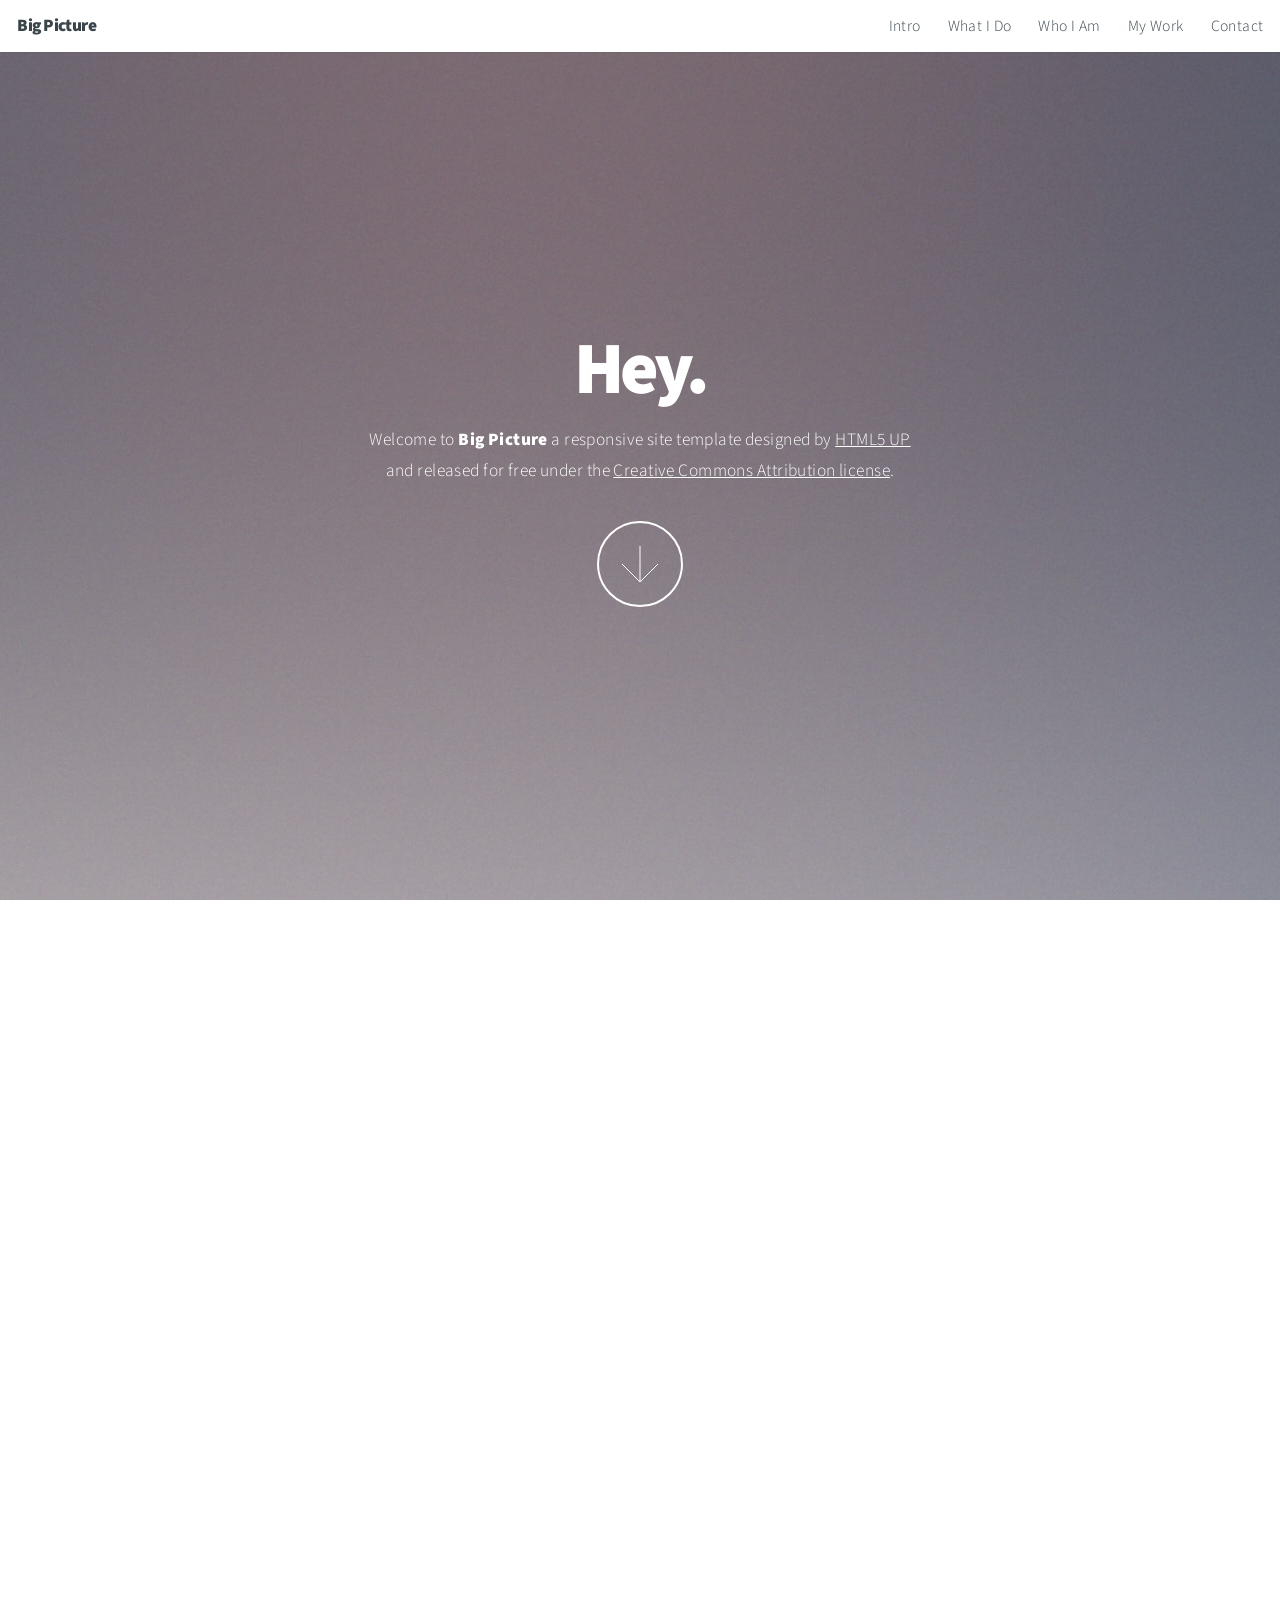
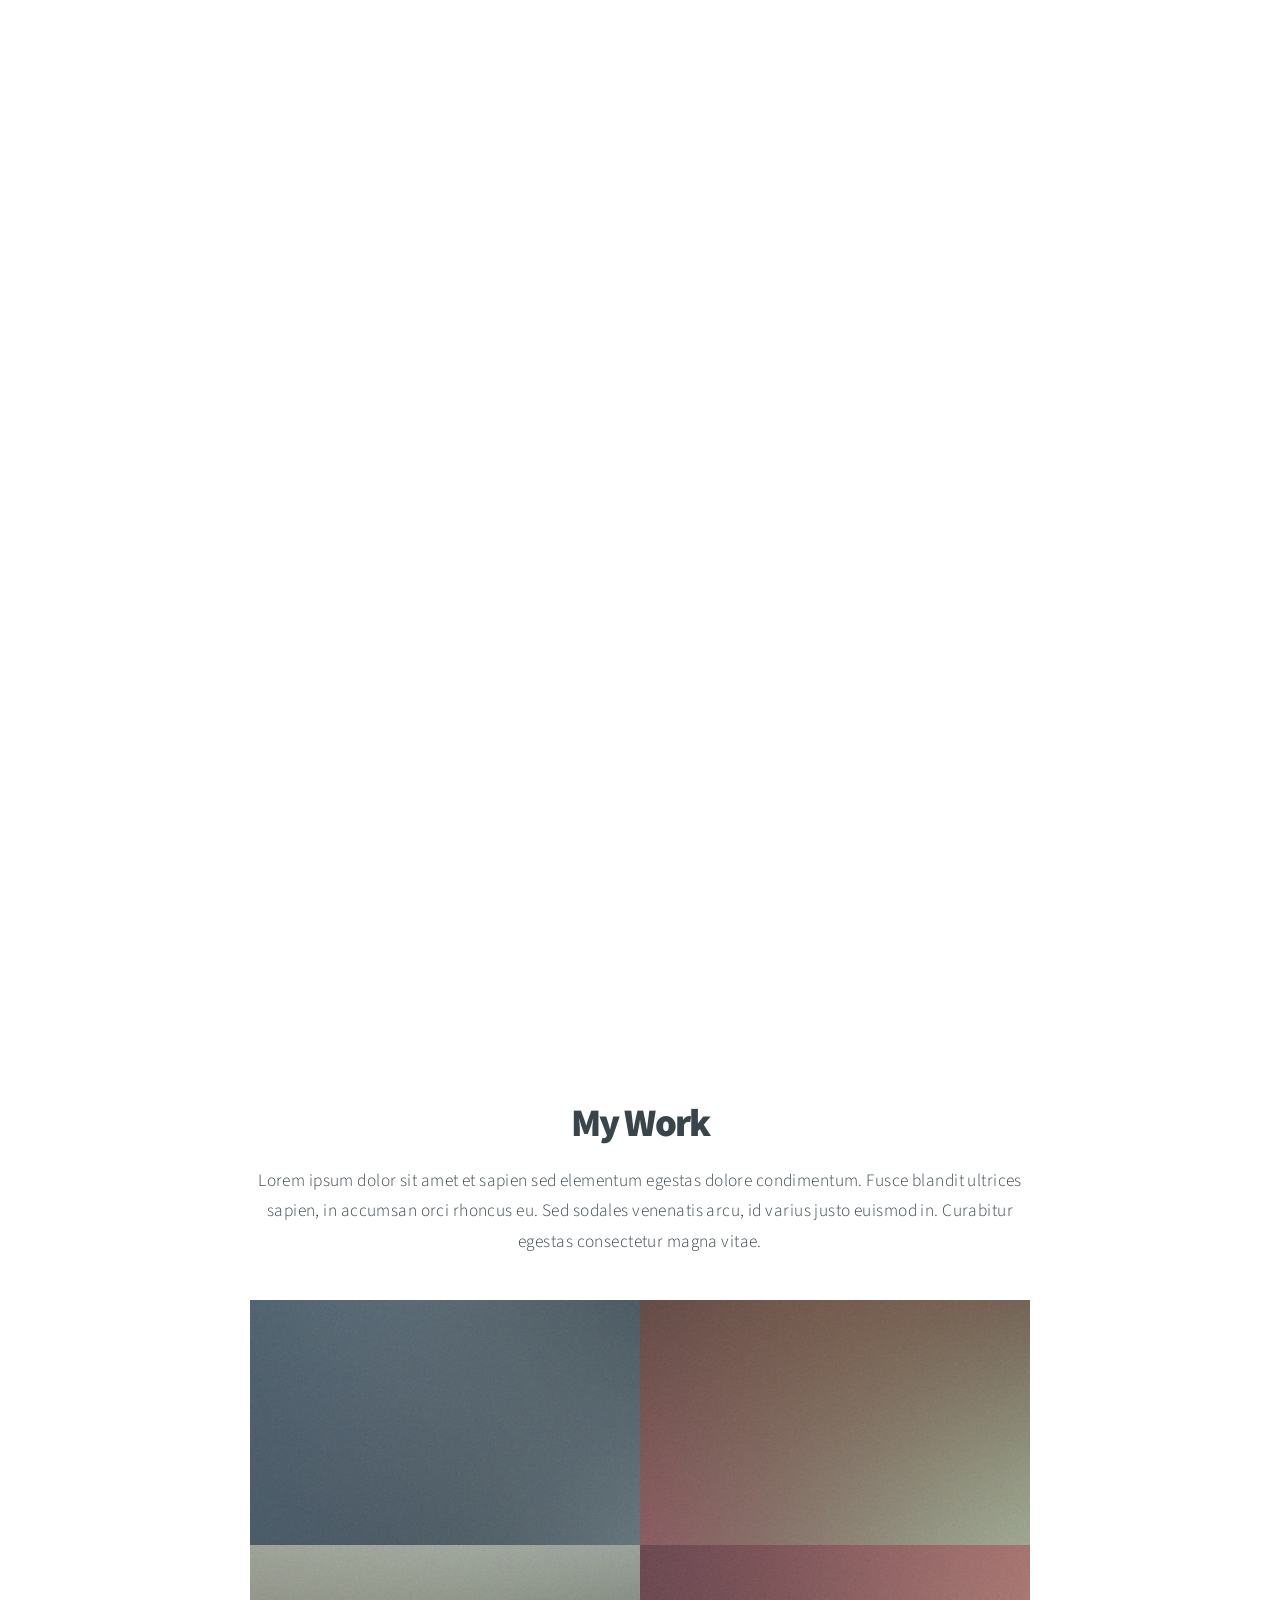
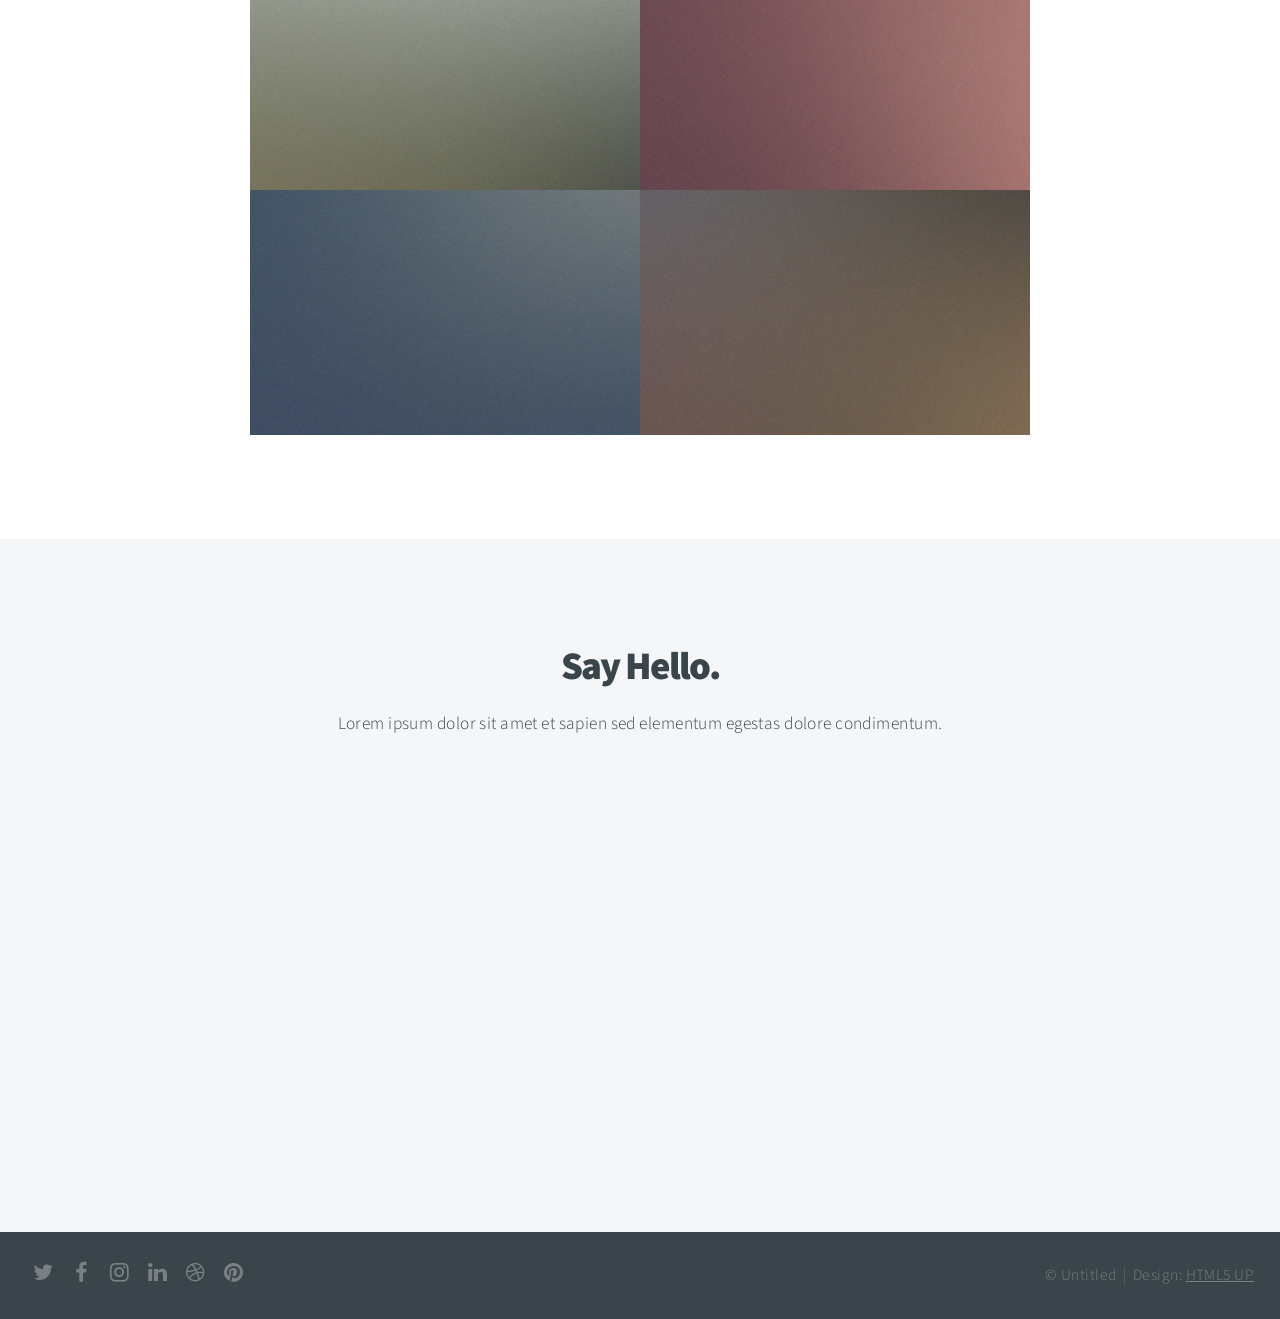
==== cs/index.html @ 3b196bde "cs" ====
<!DOCTYPE HTML>
<!--
	Big Picture by HTML5 UP
	html5up.net | @ajlkn
	Free for personal and commercial use under the CCA 3.0 license (html5up.net/license)
-->
<html>
	<head>
		<title>Big Picture by HTML5 UP</title>
		<meta charset="utf-8" />
		<meta name="viewport" content="width=device-width, initial-scale=1, user-scalable=no" />
		<link rel="stylesheet" href="assets/css/main.css" />
		<noscript><link rel="stylesheet" href="assets/css/noscript.css" /></noscript>
	</head>
	<body class="is-preload">

		<!-- Header -->
			<header id="header">
				<h1>Big Picture</h1>
				<nav>
					<ul>
						<li><a href="#intro">Intro</a></li>
						<li><a href="#one">What I Do</a></li>
						<li><a href="#two">Who I Am</a></li>
						<li><a href="#work">My Work</a></li>
						<li><a href="#contact">Contact</a></li>
					</ul>
				</nav>
			</header>

		<!-- Intro -->
			<section id="intro" class="main style1 dark fullscreen">
				<div class="content">
					<header>
						<h2>Hey.</h2>
					</header>
					<p>Welcome to <strong>Big Picture</strong> a responsive site template designed by <a href="https://html5up.net">HTML5 UP</a><br />
					and released for free under the <a href="https://html5up.net/license">Creative Commons Attribution license</a>.</p>
					<footer>
						<a href="#one" class="button style2 down">More</a>
					</footer>
				</div>
			</section>

		<!-- One -->
			<section id="one" class="main style2 right dark fullscreen">
				<div class="content box style2">
					<header>
						<h2>What I Do</h2>
					</header>
					<p>Lorem ipsum dolor sit amet et sapien sed elementum egestas dolore condimentum.
					Fusce blandit ultrices sapien, in accumsan orci rhoncus eu. Sed sodales venenatis arcu,
					id varius justo euismod in. Curabitur egestas consectetur magna.</p>
				</div>
				<a href="#two" class="button style2 down anchored">Next</a>
			</section>

		<!-- Two -->
			<section id="two" class="main style2 left dark fullscreen">
				<div class="content box style2">
					<header>
						<h2>Who I Am</h2>
					</header>
					<p>Lorem ipsum dolor sit amet et sapien sed elementum egestas dolore condimentum.
					Fusce blandit ultrices sapien, in accumsan orci rhoncus eu. Sed sodales venenatis arcu,
					id varius justo euismod in. Curabitur egestas consectetur magna.</p>
				</div>
				<a href="#work" class="button style2 down anchored">Next</a>
			</section>

		<!-- Work -->
			<section id="work" class="main style3 primary">
				<div class="content">
					<header>
						<h2>My Work</h2>
						<p>Lorem ipsum dolor sit amet et sapien sed elementum egestas dolore condimentum.
						Fusce blandit ultrices sapien, in accumsan orci rhoncus eu. Sed sodales venenatis
						arcu, id varius justo euismod in. Curabitur egestas consectetur magna vitae.</p>
					</header>

					<!-- Gallery  -->
						<div class="gallery">
							<article class="from-left">
								<a href="images/fulls/01.jpg" class="image fit"><img src="images/thumbs/01.jpg" title="The Anonymous Red" alt="" /></a>
							</article>
							<article class="from-right">
								<a href="images/fulls/02.jpg" class="image fit"><img src="images/thumbs/02.jpg" title="Airchitecture II" alt="" /></a>
							</article>
							<article class="from-left">
								<a href="images/fulls/03.jpg" class="image fit"><img src="images/thumbs/03.jpg" title="Air Lounge" alt="" /></a>
							</article>
							<article class="from-right">
								<a href="images/fulls/04.jpg" class="image fit"><img src="images/thumbs/04.jpg" title="Carry on" alt="" /></a>
							</article>
							<article class="from-left">
								<a href="images/fulls/05.jpg" class="image fit"><img src="images/thumbs/05.jpg" title="The sparkling shell" alt="" /></a>
							</article>
							<article class="from-right">
								<a href="images/fulls/06.jpg" class="image fit"><img src="images/thumbs/06.jpg" title="Bent IX" alt="" /></a>
							</article>
						</div>

				</div>
			</section>

		<!-- Contact -->
			<section id="contact" class="main style3 secondary">
				<div class="content">
					<header>
						<h2>Say Hello.</h2>
						<p>Lorem ipsum dolor sit amet et sapien sed elementum egestas dolore condimentum.</p>
					</header>
					<div class="box">
						<form method="post" action="#">
							<div class="fields">
								<div class="field half"><input type="text" name="name" placeholder="Name" /></div>
								<div class="field half"><input type="email" name="email" placeholder="Email" /></div>
								<div class="field"><textarea name="message" placeholder="Message" rows="6"></textarea></div>
							</div>
							<ul class="actions special">
								<li><input type="submit" value="Send Message" /></li>
							</ul>
						</form>
					</div>
				</div>
			</section>

		<!-- Footer -->
			<footer id="footer">

				<!-- Icons -->
					<ul class="icons">
						<li><a href="#" class="icon fa-twitter"><span class="label">Twitter</span></a></li>
						<li><a href="#" class="icon fa-facebook"><span class="label">Facebook</span></a></li>
						<li><a href="#" class="icon fa-instagram"><span class="label">Instagram</span></a></li>
						<li><a href="#" class="icon fa-linkedin"><span class="label">LinkedIn</span></a></li>
						<li><a href="#" class="icon fa-dribbble"><span class="label">Dribbble</span></a></li>
						<li><a href="#" class="icon fa-pinterest"><span class="label">Pinterest</span></a></li>
					</ul>

				<!-- Menu -->
					<ul class="menu">
						<li>&copy; Untitled</li><li>Design: <a href="https://html5up.net">HTML5 UP</a></li>
					</ul>

			</footer>

		<!-- Scripts -->
			<script src="assets/js/jquery.min.js"></script>
			<script src="assets/js/jquery.poptrox.min.js"></script>
			<script src="assets/js/jquery.scrolly.min.js"></script>
			<script src="assets/js/jquery.scrollex.min.js"></script>
			<script src="assets/js/browser.min.js"></script>
			<script src="assets/js/breakpoints.min.js"></script>
			<script src="assets/js/util.js"></script>
			<script src="assets/js/main.js"></script>

	</body>
</html>
---- cs/assets/css/main.css ----
@import url("https://fonts.googleapis.com/css?family=Source+Sans+Pro:300,900");
@import url("font-awesome.min.css");

/*
	Big Picture by HTML5 UP
	html5up.net | @ajlkn
	Free for personal and commercial use under the CCA 3.0 license (html5up.net/license)
*/

html, body, div, span, applet, object,
iframe, h1, h2, h3, h4, h5, h6, p, blockquote,
pre, a, abbr, acronym, address, big, cite,
code, del, dfn, em, img, ins, kbd, q, s, samp,
small, strike, strong, sub, sup, tt, var, b,
u, i, center, dl, dt, dd, ol, ul, li, fieldset,
form, label, legend, table, caption, tbody,
tfoot, thead, tr, th, td, article, aside,
canvas, details, embed, figure, figcaption,
footer, header, hgroup, menu, nav, output, ruby,
section, summary, time, mark, audio, video {
	margin: 0;
	padding: 0;
	border: 0;
	font-size: 100%;
	font: inherit;
	vertical-align: baseline;}

article, aside, details, figcaption, figure,
footer, header, hgroup, menu, nav, section {
	display: block;}

body {
	line-height: 1;
}

ol, ul {
	list-style: none;
}

blockquote, q {
	quotes: none;
}

	blockquote:before, blockquote:after, q:before, q:after {
		content: '';
		content: none;
	}

table {
	border-collapse: collapse;
	border-spacing: 0;
}

body {
	-webkit-text-size-adjust: none;
}

mark {
	background-color: transparent;
	color: inherit;
}

input::-moz-focus-inner {
	border: 0;
	padding: 0;
}

input, select, textarea {
	-moz-appearance: none;
	-webkit-appearance: none;
	-ms-appearance: none;
	appearance: none;
}

/* Basic */

	@-ms-viewport {
		width: device-width;
	}

	html {
		height: 100%;
	}

	html {
		box-sizing: border-box;
	}

	*, *:before, *:after {
		box-sizing: inherit;
	}

	body {
		background: #ffffff;
		height: 100%;
		min-width: 320px;
	}

		body.is-preload *, body.is-preload *:before, body.is-preload *:after {
			-moz-animation: none !important;
			-webkit-animation: none !important;
			-ms-animation: none !important;
			animation: none !important;
			-moz-transition: none !important;
			-webkit-transition: none !important;
			-ms-transition: none !important;
			transition: none !important;
		}

/* Spinner */

	@-moz-keyframes spinner-rotate {
		0% {
			-moz-transform: scale(1) rotate(0deg);
			-webkit-transform: scale(1) rotate(0deg);
			-ms-transform: scale(1) rotate(0deg);
			transform: scale(1) rotate(0deg);
		}

		100% {
			-moz-transform: scale(1) rotate(360deg);
			-webkit-transform: scale(1) rotate(360deg);
			-ms-transform: scale(1) rotate(360deg);
			transform: scale(1) rotate(360deg);
		}
	}

	@-webkit-keyframes spinner-rotate {
		0% {
			-moz-transform: scale(1) rotate(0deg);
			-webkit-transform: scale(1) rotate(0deg);
			-ms-transform: scale(1) rotate(0deg);
			transform: scale(1) rotate(0deg);
		}

		100% {
			-moz-transform: scale(1) rotate(360deg);
			-webkit-transform: scale(1) rotate(360deg);
			-ms-transform: scale(1) rotate(360deg);
			transform: scale(1) rotate(360deg);
		}
	}

	@-ms-keyframes spinner-rotate {
		0% {
			-moz-transform: scale(1) rotate(0deg);
			-webkit-transform: scale(1) rotate(0deg);
			-ms-transform: scale(1) rotate(0deg);
			transform: scale(1) rotate(0deg);
		}

		100% {
			-moz-transform: scale(1) rotate(360deg);
			-webkit-transform: scale(1) rotate(360deg);
			-ms-transform: scale(1) rotate(360deg);
			transform: scale(1) rotate(360deg);
		}
	}

	@keyframes spinner-rotate {
		0% {
			-moz-transform: scale(1) rotate(0deg);
			-webkit-transform: scale(1) rotate(0deg);
			-ms-transform: scale(1) rotate(0deg);
			transform: scale(1) rotate(0deg);
		}

		100% {
			-moz-transform: scale(1) rotate(360deg);
			-webkit-transform: scale(1) rotate(360deg);
			-ms-transform: scale(1) rotate(360deg);
			transform: scale(1) rotate(360deg);
		}
	}

/* Loader */

	@-moz-keyframes spinner-show {
		0% {
			opacity: 0;
		}

		100% {
			opacity: 1;
		}
	}

	@-webkit-keyframes spinner-show {
		0% {
			opacity: 0;
		}

		100% {
			opacity: 1;
		}
	}

	@-ms-keyframes spinner-show {
		0% {
			opacity: 0;
		}

		100% {
			opacity: 1;
		}
	}

	@keyframes spinner-show {
		0% {
			opacity: 0;
		}

		100% {
			opacity: 1;
		}
	}

	@-moz-keyframes spinner-hide {
		0% {
			-moz-transform: scale(1) rotate(0deg);
			-webkit-transform: scale(1) rotate(0deg);
			-ms-transform: scale(1) rotate(0deg);
			transform: scale(1) rotate(0deg);
			color: #e5e6e7;
			z-index: 100001;
		}

		99% {
			-moz-transform: scale(0.5) rotate(360deg);
			-webkit-transform: scale(0.5) rotate(360deg);
			-ms-transform: scale(0.5) rotate(360deg);
			transform: scale(0.5) rotate(360deg);
			color: #e5e6e7;
			z-index: 100001;
		}

		100% {
			-moz-transform: scale(0.5) rotate(360deg);
			-webkit-transform: scale(0.5) rotate(360deg);
			-ms-transform: scale(0.5) rotate(360deg);
			transform: scale(0.5) rotate(360deg);
			color: #e5e6e7;
			z-index: -1;
		}
	}

	@-webkit-keyframes spinner-hide {
		0% {
			-moz-transform: scale(1) rotate(0deg);
			-webkit-transform: scale(1) rotate(0deg);
			-ms-transform: scale(1) rotate(0deg);
			transform: scale(1) rotate(0deg);
			color: #e5e6e7;
			z-index: 100001;
		}

		99% {
			-moz-transform: scale(0.5) rotate(360deg);
			-webkit-transform: scale(0.5) rotate(360deg);
			-ms-transform: scale(0.5) rotate(360deg);
			transform: scale(0.5) rotate(360deg);
			color: #e5e6e7;
			z-index: 100001;
		}

		100% {
			-moz-transform: scale(0.5) rotate(360deg);
			-webkit-transform: scale(0.5) rotate(360deg);
			-ms-transform: scale(0.5) rotate(360deg);
			transform: scale(0.5) rotate(360deg);
			color: #e5e6e7;
			z-index: -1;
		}
	}

	@-ms-keyframes spinner-hide {
		0% {
			-moz-transform: scale(1) rotate(0deg);
			-webkit-transform: scale(1) rotate(0deg);
			-ms-transform: scale(1) rotate(0deg);
			transform: scale(1) rotate(0deg);
			color: #e5e6e7;
			z-index: 100001;
		}

		99% {
			-moz-transform: scale(0.5) rotate(360deg);
			-webkit-transform: scale(0.5) rotate(360deg);
			-ms-transform: scale(0.5) rotate(360deg);
			transform: scale(0.5) rotate(360deg);
			color: #e5e6e7;
			z-index: 100001;
		}

		100% {
			-moz-transform: scale(0.5) rotate(360deg);
			-webkit-transform: scale(0.5) rotate(360deg);
			-ms-transform: scale(0.5) rotate(360deg);
			transform: scale(0.5) rotate(360deg);
			color: #e5e6e7;
			z-index: -1;
		}
	}

	@keyframes spinner-hide {
		0% {
			-moz-transform: scale(1) rotate(0deg);
			-webkit-transform: scale(1) rotate(0deg);
			-ms-transform: scale(1) rotate(0deg);
			transform: scale(1) rotate(0deg);
			color: #e5e6e7;
			z-index: 100001;
		}

		99% {
			-moz-transform: scale(0.5) rotate(360deg);
			-webkit-transform: scale(0.5) rotate(360deg);
			-ms-transform: scale(0.5) rotate(360deg);
			transform: scale(0.5) rotate(360deg);
			color: #e5e6e7;
			z-index: 100001;
		}

		100% {
			-moz-transform: scale(0.5) rotate(360deg);
			-webkit-transform: scale(0.5) rotate(360deg);
			-ms-transform: scale(0.5) rotate(360deg);
			transform: scale(0.5) rotate(360deg);
			color: #e5e6e7;
			z-index: -1;
		}
	}

	@-moz-keyframes overlay-hide {
		0% {
			opacity: 1;
			z-index: 100000;
		}

		15% {
			opacity: 1;
			z-index: 100000;
		}

		99% {
			opacity: 0;
			z-index: 100000;
		}

		100% {
			opacity: 0;
			z-index: -1;
		}
	}

	@-webkit-keyframes overlay-hide {
		0% {
			opacity: 1;
			z-index: 100000;
		}

		15% {
			opacity: 1;
			z-index: 100000;
		}

		99% {
			opacity: 0;
			z-index: 100000;
		}

		100% {
			opacity: 0;
			z-index: -1;
		}
	}

	@-ms-keyframes overlay-hide {
		0% {
			opacity: 1;
			z-index: 100000;
		}

		15% {
			opacity: 1;
			z-index: 100000;
		}

		99% {
			opacity: 0;
			z-index: 100000;
		}

		100% {
			opacity: 0;
			z-index: -1;
		}
	}

	@keyframes overlay-hide {
		0% {
			opacity: 1;
			z-index: 100000;
		}

		15% {
			opacity: 1;
			z-index: 100000;
		}

		99% {
			opacity: 0;
			z-index: 100000;
		}

		100% {
			opacity: 0;
			z-index: -1;
		}
	}

	body {
		text-decoration: none;
	}

		body:before {
			-moz-animation: spinner-show 1.5s 1 0.25s ease forwards, spinner-hide 0.25s ease-in-out forwards !important;
			-webkit-animation: spinner-show 1.5s 1 0.25s ease forwards, spinner-hide 0.25s ease-in-out forwards !important;
			-ms-animation: spinner-show 1.5s 1 0.25s ease forwards, spinner-hide 0.25s ease-in-out forwards !important;
			animation: spinner-show 1.5s 1 0.25s ease forwards, spinner-hide 0.25s ease-in-out forwards !important;
			-moz-transform-origin: 50% 50%;
			-webkit-transform-origin: 50% 50%;
			-ms-transform-origin: 50% 50%;
			transform-origin: 50% 50%;
			-moz-osx-font-smoothing: grayscale;
			-webkit-font-smoothing: antialiased;
			font-family: FontAwesome;
			font-style: normal;
			font-weight: normal;
			text-transform: none !important;
			color: #e5e6e7;
			content: '\f1ce';
			cursor: default;
			display: block;
			font-size: 2em;
			height: 2em;
			left: 50%;
			line-height: 2em;
			margin: -1em 0 0 -1em;
			opacity: 0;
			position: fixed;
			text-align: center;
			top: 50%;
			width: 2em;
			z-index: -1;
		}

		body:after {
			-moz-animation: overlay-hide 1.5s ease-in forwards !important;
			-webkit-animation: overlay-hide 1.5s ease-in forwards !important;
			-ms-animation: overlay-hide 1.5s ease-in forwards !important;
			animation: overlay-hide 1.5s ease-in forwards !important;
			background: #ffffff;
			content: '';
			display: block;
			height: 100%;
			left: 0;
			opacity: 0;
			position: fixed;
			top: 0;
			width: 100%;
			z-index: -1;
		}

		body.is-preload:before {
			-moz-animation: spinner-show 1.5s 1 0.25s ease forwards, spinner-rotate 0.75s infinite linear !important;
			-webkit-animation: spinner-show 1.5s 1 0.25s ease forwards, spinner-rotate 0.75s infinite linear !important;
			-ms-animation: spinner-show 1.5s 1 0.25s ease forwards, spinner-rotate 0.75s infinite linear !important;
			animation: spinner-show 1.5s 1 0.25s ease forwards, spinner-rotate 0.75s infinite linear !important;
			z-index: 100001;
		}

		body.is-preload:after {
			-moz-animation: none !important;
			-webkit-animation: none !important;
			-ms-animation: none !important;
			animation: none !important;
			opacity: 1;
			z-index: 100000;
		}

	@media (-webkit-min-device-pixel-ratio: 2) {

		body:before {
			line-height: 2.025em;
		}

	}

/* Type */

	body, input, textarea, select {
		font-family: "Source Sans Pro", "sans-serif";
		font-weight: 300;
		font-size: 18pt;
		line-height: 1.75em;
		color: #39454b;
		letter-spacing: 0.025em;
	}

		@media screen and (max-width: 1920px) {

			body, input, textarea, select {
				font-size: 17pt;
			}

		}

		@media screen and (max-width: 1680px) {

			body, input, textarea, select {
				font-size: 15pt;
			}

		}

		@media screen and (max-width: 1280px) {

			body, input, textarea, select {
				font-size: 13pt;
			}

		}

		@media screen and (max-width: 1000px) {

			body, input, textarea, select {
				font-size: 13pt;
			}

		}

		@media screen and (max-width: 736px) {

			body, input, textarea, select {
				font-size: 12pt;
				line-height: 1.5em;
			}

		}

	h1, h2, h3, h4, h5, h6 {
		font-weight: 900;
		color: inherit;
		letter-spacing: -0.0325em;
	}

		h1 a, h2 a, h3 a, h4 a, h5 a, h6 a {
			color: inherit;
			text-decoration: none;
		}

	h2 {
		font-size: 2.25em;
		line-height: 1.25em;
		letter-spacing: -0.05em;
	}

	@media screen and (max-width: 736px) {

		h2 {
			font-size: 1.5em;
		}

	}

	strong, b {
		font-weight: 900;
		color: inherit;
	}

	em, i {
		font-style: italic;
	}

	a {
		-moz-transition: color 0.2s ease-in-out;
		-webkit-transition: color 0.2s ease-in-out;
		-ms-transition: color 0.2s ease-in-out;
		transition: color 0.2s ease-in-out;
		color: #98c593;
	}

	sub {
		position: relative;
		top: 0.5em;
		font-size: 0.8em;
	}

	sup {
		position: relative;
		top: -0.5em;
		font-size: 0.8em;
	}

	hr {
		border: 0;
		border-top: solid 1px #e5e6e7;
	}

	blockquote {
		border-left: solid 0.5em #e5e6e7;
		padding: 1em 0 1em 2em;
		font-style: italic;
	}

	p, ul, ol, dl, table {
		margin-bottom: 1em;
	}

/* Box */

	.box {
		background: #ffffff;
		color: #39454b;
		padding: 2em;
	}

		.box > :last-child {
			margin-bottom: 0;
		}

		.box.style2 {
			padding: 3.5em 2.5em 3.5em 2.5em;
		}

		@media screen and (max-width: 736px) {

			.box {
				padding: 1em;
			}

				.box.style2 {
					padding: 1.5em 1.25em 1.5em 1.25em;
					background-color: rgba(255, 255, 255, 0.9);
				}

		}

/* Button */

	input[type="button"],
	input[type="submit"],
	input[type="reset"],
	.button,
	button {
		-moz-appearance: none;
		-webkit-appearance: none;
		-ms-appearance: none;
		appearance: none;
		-moz-transition: background-color 0.2s ease-in-out;
		-webkit-transition: background-color 0.2s ease-in-out;
		-ms-transition: background-color 0.2s ease-in-out;
		transition: background-color 0.2s ease-in-out;
		background-color: #98c593;
		border: 0;
		border-radius: 3.5em;
		color: #ffffff;
		cursor: pointer;
		display: inline-block;
		height: 3.5em;
		line-height: 3.5em;
		outline: 0;
		padding: 0 2em 0 2em;
		position: relative;
		text-align: center;
		text-decoration: none;
	}

		input[type="button"].down,
		input[type="submit"].down,
		input[type="reset"].down,
		.button.down,
		button.down {
			width: 5em;
			height: 5em;
			line-height: 4.5em;
			padding: 0;
			background-image: url("images/dark-arrow.svg");
			background-position: center center;
			background-repeat: no-repeat;
			text-indent: -10em;
			overflow: hidden;
		}

			input[type="button"].down.anchored,
			input[type="submit"].down.anchored,
			input[type="reset"].down.anchored,
			.button.down.anchored,
			button.down.anchored {
				bottom: 0;
				border-bottom: 0;
				border-radius: 3em 3em 0 0;
				height: 4.5em;
				margin-left: -2.5em;
			}

		input[type="button"].anchored,
		input[type="submit"].anchored,
		input[type="reset"].anchored,
		.button.anchored,
		button.anchored {
			position: absolute;
			left: 50%;
		}

		input[type="button"]:hover,
		input[type="submit"]:hover,
		input[type="reset"]:hover,
		.button:hover,
		button:hover {
			background-color: #a8cea4;
		}

		input[type="button"]:active,
		input[type="submit"]:active,
		input[type="reset"]:active,
		.button:active,
		button:active {
			background-color: #88bc82;
		}

		input[type="button"].style2,
		input[type="submit"].style2,
		input[type="reset"].style2,
		.button.style2,
		button.style2 {
			background-color: transparent;
			border: solid 2px #e5e6e7;
			color: inherit;
		}

			input[type="button"].style2:hover,
			input[type="submit"].style2:hover,
			input[type="reset"].style2:hover,
			.button.style2:hover,
			button.style2:hover {
				background-color: rgba(229, 230, 231, 0.25);
			}

			input[type="button"].style2:active,
			input[type="submit"].style2:active,
			input[type="reset"].style2:active,
			.button.style2:active,
			button.style2:active {
				background-color: rgba(229, 230, 231, 0.375);
			}

			input[type="button"].style2.down,
			input[type="submit"].style2.down,
			input[type="reset"].style2.down,
			.button.style2.down,
			button.style2.down {
				background-image: url("images/arrow.svg");
			}

/* Form */

	form {
		margin: 0 0 2em 0;
	}

		form > :last-child {
			margin-bottom: 0;
		}

		form > .fields {
			display: -moz-flex;
			display: -webkit-flex;
			display: -ms-flex;
			display: flex;
			-moz-flex-wrap: wrap;
			-webkit-flex-wrap: wrap;
			-ms-flex-wrap: wrap;
			flex-wrap: wrap;
			width: calc(100% + 3em);
			margin: -1.5em 0 2em -1.5em;
		}

			form > .fields > .field {
				-moz-flex-grow: 0;
				-webkit-flex-grow: 0;
				-ms-flex-grow: 0;
				flex-grow: 0;
				-moz-flex-shrink: 0;
				-webkit-flex-shrink: 0;
				-ms-flex-shrink: 0;
				flex-shrink: 0;
				padding: 1.5em 0 0 1.5em;
				width: calc(100% - 1.5em);
			}

				form > .fields > .field.half {
					width: calc(50% - 0.75em);
				}

				form > .fields > .field.third {
					width: calc(100%/3 - 0.5em);
				}

				form > .fields > .field.quarter {
					width: calc(25% - 0.375em);
				}

		@media screen and (max-width: 480px) {

			form > .fields {
				width: calc(100% + 2em);
				margin: -1em 0 2em -1em;
			}

				form > .fields > .field {
					padding: 1em 0 0 1em;
					width: calc(100% - 1em);
				}

					form > .fields > .field.half {
						width: calc(100% - 1em);
					}

					form > .fields > .field.third {
						width: calc(100% - 1em);
					}

					form > .fields > .field.quarter {
						width: calc(100% - 1em);
					}

		}

	label {
		display: block;
	}

	input[type="text"],
	input[type="password"],
	input[type="email"],
	input[type="tel"],
	input[type="search"],
	input[type="url"],
	select,
	textarea {
		-moz-appearance: none;
		-webkit-appearance: none;
		-ms-appearance: none;
		appearance: none;
		-moz-transition: border-color 0.2s ease-in-out, color 0.2s ease-in-out;
		-webkit-transition: border-color 0.2s ease-in-out, color 0.2s ease-in-out;
		-ms-transition: border-color 0.2s ease-in-out, color 0.2s ease-in-out;
		transition: border-color 0.2s ease-in-out, color 0.2s ease-in-out;
		color: #39454b;
		display: block;
		width: 100%;
		padding: 0.65em 0.75em;
		background: none;
		border: solid 2px #e5e6e7;
		color: inherit;
		border-radius: 0.5em;
		outline: none;
	}

		input[type="text"]:focus,
		input[type="password"]:focus,
		input[type="email"]:focus,
		input[type="tel"]:focus,
		input[type="search"]:focus,
		input[type="url"]:focus,
		select:focus,
		textarea:focus {
			border-color: #9ac8e9;
		}

	input[type="text"],
	input[type="password"],
	input[type="email"],
	input[type="tel"],
	input[type="search"],
	input[type="url"],
	select {
		line-height: 1.35em;
	}

	textarea {
		min-height: 8em;
	}

	::-moz-focus-inner {
		border: 0;
	}

	::-webkit-input-placeholder {
		opacity: 0.375;
	}

	:-moz-placeholder {
		opacity: 0.375;
	}

	::-moz-placeholder {
		opacity: 0.375;
	}

	:-ms-input-placeholder {
		opacity: 0.375;
	}

/* Icon */

	.icon {
		text-decoration: none;
	}

		.icon:before {
			display: inline-block;
			font-family: FontAwesome;
			font-size: 1.25em;
			text-decoration: none;
			font-style: normal;
			font-weight: normal;
			line-height: 1;
			-webkit-font-smoothing: antialiased;
			-moz-osx-font-smoothing: grayscale;
		}

		.icon > .label {
			display: none;
		}

/* Image */

	.image {
		position: relative;
		display: inline-block;
	}

		.image:before {
			content: '';
			position: absolute;
			left: 0;
			top: 0;
			width: 100%;
			height: 100%;
			background: url("images/overlay.png");
		}

		.image img {
			display: block;
			width: 100%;
		}

		.image.featured {
			display: block;
			width: 100%;
			margin: 0 0 2em 0;
		}

		.image.fit {
			display: block;
			width: 100%;
		}

		.image.left {
			float: left;
			margin: 0 2em 2em 0;
		}

		.image.centered {
			display: block;
			margin: 0 0 2em 0;
		}

			.image.centered img {
				margin: 0 auto;
				width: auto;
			}

/* List */

	ul.default {
		list-style: disc;
		padding-left: 1em;
	}

		ul.default li {
			padding-left: 0.5em;
		}

	ul.menu {
		cursor: default;
	}

		ul.menu li {
			display: inline-block;
			line-height: 1em;
			border-left: solid 1px #e5e6e7;
			padding: 0 0 0 0.5em;
			margin: 0 0 0 0.5em;
		}

			ul.menu li:first-child {
				border-left: 0;
				padding-left: 0;
				margin-left: 0;
			}

	ol.default {
		list-style: decimal;
		padding-left: 1.25em;
	}

		ol.default li {
			padding-left: 0.25em;
		}

/* Actions */

	ul.actions {
		display: -moz-flex;
		display: -webkit-flex;
		display: -ms-flex;
		display: flex;
		cursor: default;
		list-style: none;
		margin-left: -1em;
		padding-left: 0;
	}

		ul.actions li {
			padding: 0 0 0 1em;
			vertical-align: middle;
		}

		ul.actions.special {
			-moz-justify-content: center;
			-webkit-justify-content: center;
			-ms-justify-content: center;
			justify-content: center;
			width: 100%;
			margin-left: 0;
		}

			ul.actions.special li:first-child {
				padding-left: 0;
			}

		ul.actions.stacked {
			-moz-flex-direction: column;
			-webkit-flex-direction: column;
			-ms-flex-direction: column;
			flex-direction: column;
			margin-left: 0;
		}

			ul.actions.stacked li {
				padding: 1.3em 0 0 0;
			}

				ul.actions.stacked li:first-child {
					padding-top: 0;
				}

		ul.actions.fit {
			width: calc(100% + 1em);
		}

			ul.actions.fit li {
				-moz-flex-grow: 1;
				-webkit-flex-grow: 1;
				-ms-flex-grow: 1;
				flex-grow: 1;
				-moz-flex-shrink: 1;
				-webkit-flex-shrink: 1;
				-ms-flex-shrink: 1;
				flex-shrink: 1;
				width: 100%;
			}

				ul.actions.fit li > * {
					width: 100%;
				}

			ul.actions.fit.stacked {
				width: 100%;
			}

		@media screen and (max-width: 480px) {

			ul.actions:not(.fixed) {
				-moz-flex-direction: column;
				-webkit-flex-direction: column;
				-ms-flex-direction: column;
				flex-direction: column;
				margin-left: 0;
				width: 100% !important;
			}

				ul.actions:not(.fixed) li {
					-moz-flex-grow: 1;
					-webkit-flex-grow: 1;
					-ms-flex-grow: 1;
					flex-grow: 1;
					-moz-flex-shrink: 1;
					-webkit-flex-shrink: 1;
					-ms-flex-shrink: 1;
					flex-shrink: 1;
					padding: 1em 0 0 0;
					text-align: center;
					width: 100%;
				}

					ul.actions:not(.fixed) li > * {
						width: 100%;
					}

					ul.actions:not(.fixed) li:first-child {
						padding-top: 0;
					}

					ul.actions:not(.fixed) li input[type="submit"],
					ul.actions:not(.fixed) li input[type="reset"],
					ul.actions:not(.fixed) li input[type="button"],
					ul.actions:not(.fixed) li button,
					ul.actions:not(.fixed) li .button {
						width: 100%;
					}

						ul.actions:not(.fixed) li input[type="submit"].icon:before,
						ul.actions:not(.fixed) li input[type="reset"].icon:before,
						ul.actions:not(.fixed) li input[type="button"].icon:before,
						ul.actions:not(.fixed) li button.icon:before,
						ul.actions:not(.fixed) li .button.icon:before {
							margin-left: -0.5rem;
						}

		}

/* Icons */

	ul.icons {
		cursor: default;
	}

		ul.icons li {
			display: inline-block;
		}

		ul.icons a {
			display: inline-block;
			width: 2em;
			height: 2em;
			line-height: 2em;
			text-align: center;
			border: 0;
		}

/* Sections/Article */

	header {
		margin-bottom: 1em;
	}

		header p {
			display: block;
			margin: 1em 0 0 0;
			padding: 0 0 0.5em 0;
		}

	footer {
		margin-top: 2em;
	}

/* Table */

	table {
		width: 100%;
	}

		table.default {
			width: 100%;
		}

			table.default tbody tr:nth-child(2n+2) {
				background: rgba(229, 230, 231, 0.5);
			}

			table.default td {
				padding: 0.5em 1em 0.5em 1em;
			}

			table.default th {
				text-align: left;
				font-weight: 900;
				padding: 0.5em 1em 0.5em 1em;
			}

			table.default thead {
				background: #39454b;
				color: #ffffff;
			}

			table.default tfoot {
				background: #e5e6e7;
			}

/* Poptrox */

	.poptrox-popup {
		-moz-box-sizing: content-box;
		-webkit-box-sizing: content-box;
		-ms-box-sizing: content-box;
		box-sizing: content-box;
		background: #fff;
		padding-bottom: 3em;
		box-shadow: 0 0.1em 0.15em 0 rgba(0, 0, 0, 0.15);
	}

		.poptrox-popup .loader {
			position: absolute;
			top: 50%;
			left: 50%;
			margin: -1em 0 0 -1em;
			width: 2em;
			height: 2em;
			display: block;
			font-size: 2em;
		}

			.poptrox-popup .loader:before {
				-moz-animation: spinner-rotate 0.75s infinite linear !important;
				-webkit-animation: spinner-rotate 0.75s infinite linear !important;
				-ms-animation: spinner-rotate 0.75s infinite linear !important;
				animation: spinner-rotate 0.75s infinite linear !important;
				-moz-osx-font-smoothing: grayscale;
				-webkit-font-smoothing: antialiased;
				font-family: FontAwesome;
				font-style: normal;
				font-weight: normal;
				text-transform: none !important;
				color: #e5e6e7;
				content: '\f1ce';
				cursor: default;
				display: block;
				height: 2em;
				left: 0;
				line-height: 2em;
				position: absolute;
				text-align: center;
				top: 0;
				width: 2em;
			}

		.poptrox-popup .caption {
			position: absolute;
			bottom: 0;
			left: 0;
			background: #ffffff;
			width: 100%;
			height: 3em;
			line-height: 2.8em;
			text-align: center;
			cursor: default;
			z-index: 1;
			font-size: 0.9em;
		}

		.poptrox-popup .nav-next,
		.poptrox-popup .nav-previous {
			-moz-transition: opacity 0.2s ease-in-out;
			-webkit-transition: opacity 0.2s ease-in-out;
			-ms-transition: opacity 0.2s ease-in-out;
			transition: opacity 0.2s ease-in-out;
			position: absolute;
			top: 0;
			width: 50%;
			height: 100%;
			opacity: 0;
			cursor: pointer;
			background: rgba(0, 0, 0, 0.01);
			-webkit-tap-highlight-color: rgba(255, 255, 255, 0);
		}

		.poptrox-popup .nav-next:before,
		.poptrox-popup .nav-previous:before {
			content: '';
			position: absolute;
			width: 96px;
			height: 64px;
			background: url("images/poptrox-nav.svg");
			top: calc(50% - 1.5em);
			margin: -32px 0 0 0;
		}

		.poptrox-popup:hover .nav-next,
		.poptrox-popup:hover .nav-previous {
			opacity: 0.5;
		}

		.poptrox-popup:hover .nav-next:hover,
		.poptrox-popup:hover .nav-previous:hover {
			opacity: 1.0;
		}

		.poptrox-popup .nav-previous:before {
			-moz-transform: scaleX(-1);
			-webkit-transform: scaleX(-1);
			-ms-transform: scaleX(-1);
			transform: scaleX(-1);
			-ms-filter: "FlipH";
			filter: FlipH;
		}

		.poptrox-popup .nav-next {
			right: 0;
		}

			.poptrox-popup .nav-next:before {
				right: 0;
			}

		.poptrox-popup .nav-previous {
			left: 0;
		}

			.poptrox-popup .nav-previous:before {
				left: 0;
			}

		.poptrox-popup .closer {
			-moz-transition: opacity 0.2s ease-in-out;
			-webkit-transition: opacity 0.2s ease-in-out;
			-ms-transition: opacity 0.2s ease-in-out;
			transition: opacity 0.2s ease-in-out;
			position: absolute;
			top: 0;
			right: 0;
			width: 64px;
			height: 64px;
			text-indent: -9999px;
			z-index: 2;
			opacity: 0;
			-webkit-tap-highlight-color: rgba(255, 255, 255, 0);
		}

			.poptrox-popup .closer:before {
				content: '';
				display: block;
				position: absolute;
				right: 16px;
				top: 16px;
				width: 40px;
				height: 40px;
				border-radius: 100%;
				box-shadow: inset 0 0 0 2px #fff;
				background: url("images/poptrox-closer.svg") center center;
				color: #ffffff !important;
			}

		.poptrox-popup:hover .closer {
			opacity: 0.5;
		}

			.poptrox-popup:hover .closer:hover {
				opacity: 1.0;
			}

		body.is-touch .poptrox-popup .nav-next,
		body.is-touch .poptrox-popup .nav-previous,
		body.is-touch .poptrox-popup .closer {
			opacity: 1.0 !important;
		}

		@media screen and (max-width: 736px) {

			.poptrox-popup .nav-next:before,
			.poptrox-popup .nav-previous:before {
				width: 48px;
				height: 32px;
				background-size: contain;
				margin: -16px 0 0 0;
			}

			.poptrox-popup .closer:before {
				right: 12px;
				top: 12px;
				width: 20px;
				height: 20px;
				box-shadow: inset 0 0 0 1px #fff;
				background-size: contain;
				opacity: 0.65;
			}

		}

/* Gallery */

	.gallery {
		display: -moz-flex;
		display: -webkit-flex;
		display: -ms-flex;
		display: flex;
		-moz-flex-wrap: wrap;
		-webkit-flex-wrap: wrap;
		-ms-flex-wrap: wrap;
		flex-wrap: wrap;
		width: 45em;
		max-width: 100%;
		margin: 0 auto 2em auto;
	}

		.gallery article {
			-moz-transition: -moz-transform 1s ease, opacity 1s ease;
			-webkit-transition: -webkit-transform 1s ease, opacity 1s ease;
			-ms-transition: -ms-transform 1s ease, opacity 1s ease;
			transition: transform 1s ease, opacity 1s ease;
			-moz-transform: translateX(0);
			-webkit-transform: translateX(0);
			-ms-transform: translateX(0);
			transform: translateX(0);
			width: 50%;
			position: relative;
			opacity: 1.0;
		}

			.gallery article .image {
				margin: 0;
				display: block;
			}

			.gallery article:nth-last-child(1n) {
				-moz-transition-delay: 0.05s;
				-webkit-transition-delay: 0.05s;
				-ms-transition-delay: 0.05s;
				transition-delay: 0.05s;
			}

			.gallery article:nth-last-child(2n) {
				-moz-transition-delay: 0.05s;
				-webkit-transition-delay: 0.05s;
				-ms-transition-delay: 0.05s;
				transition-delay: 0.05s;
			}

			.gallery article:nth-last-child(2n) {
				-moz-transition-delay: 0.1s;
				-webkit-transition-delay: 0.1s;
				-ms-transition-delay: 0.1s;
				transition-delay: 0.1s;
			}

			.gallery article:nth-last-child(3n) {
				-moz-transition-delay: 0.1s;
				-webkit-transition-delay: 0.1s;
				-ms-transition-delay: 0.1s;
				transition-delay: 0.1s;
			}

			.gallery article:nth-last-child(3n) {
				-moz-transition-delay: 0.15s;
				-webkit-transition-delay: 0.15s;
				-ms-transition-delay: 0.15s;
				transition-delay: 0.15s;
			}

			.gallery article:nth-last-child(4n) {
				-moz-transition-delay: 0.15s;
				-webkit-transition-delay: 0.15s;
				-ms-transition-delay: 0.15s;
				transition-delay: 0.15s;
			}

			.gallery article:nth-last-child(4n) {
				-moz-transition-delay: 0.2s;
				-webkit-transition-delay: 0.2s;
				-ms-transition-delay: 0.2s;
				transition-delay: 0.2s;
			}

			.gallery article:nth-last-child(5n) {
				-moz-transition-delay: 0.2s;
				-webkit-transition-delay: 0.2s;
				-ms-transition-delay: 0.2s;
				transition-delay: 0.2s;
			}

			.gallery article:nth-last-child(5n) {
				-moz-transition-delay: 0.25s;
				-webkit-transition-delay: 0.25s;
				-ms-transition-delay: 0.25s;
				transition-delay: 0.25s;
			}

			.gallery article:nth-last-child(6n) {
				-moz-transition-delay: 0.25s;
				-webkit-transition-delay: 0.25s;
				-ms-transition-delay: 0.25s;
				transition-delay: 0.25s;
			}

			.gallery article:nth-last-child(6n) {
				-moz-transition-delay: 0.3s;
				-webkit-transition-delay: 0.3s;
				-ms-transition-delay: 0.3s;
				transition-delay: 0.3s;
			}

			.gallery article:nth-last-child(7n) {
				-moz-transition-delay: 0.3s;
				-webkit-transition-delay: 0.3s;
				-ms-transition-delay: 0.3s;
				transition-delay: 0.3s;
			}

			.gallery article:nth-last-child(7n) {
				-moz-transition-delay: 0.35s;
				-webkit-transition-delay: 0.35s;
				-ms-transition-delay: 0.35s;
				transition-delay: 0.35s;
			}

			.gallery article:nth-last-child(8n) {
				-moz-transition-delay: 0.35s;
				-webkit-transition-delay: 0.35s;
				-ms-transition-delay: 0.35s;
				transition-delay: 0.35s;
			}

			.gallery article:nth-last-child(8n) {
				-moz-transition-delay: 0.4s;
				-webkit-transition-delay: 0.4s;
				-ms-transition-delay: 0.4s;
				transition-delay: 0.4s;
			}

			.gallery article:nth-last-child(9n) {
				-moz-transition-delay: 0.4s;
				-webkit-transition-delay: 0.4s;
				-ms-transition-delay: 0.4s;
				transition-delay: 0.4s;
			}

			.gallery article:nth-last-child(9n) {
				-moz-transition-delay: 0.45s;
				-webkit-transition-delay: 0.45s;
				-ms-transition-delay: 0.45s;
				transition-delay: 0.45s;
			}

			.gallery article:nth-last-child(10n) {
				-moz-transition-delay: 0.45s;
				-webkit-transition-delay: 0.45s;
				-ms-transition-delay: 0.45s;
				transition-delay: 0.45s;
			}

			.gallery article:nth-last-child(10n) {
				-moz-transition-delay: 0.5s;
				-webkit-transition-delay: 0.5s;
				-ms-transition-delay: 0.5s;
				transition-delay: 0.5s;
			}

			.gallery article:nth-last-child(11n) {
				-moz-transition-delay: 0.5s;
				-webkit-transition-delay: 0.5s;
				-ms-transition-delay: 0.5s;
				transition-delay: 0.5s;
			}

			.gallery article:nth-last-child(11n) {
				-moz-transition-delay: 0.55s;
				-webkit-transition-delay: 0.55s;
				-ms-transition-delay: 0.55s;
				transition-delay: 0.55s;
			}

			.gallery article:nth-last-child(12n) {
				-moz-transition-delay: 0.55s;
				-webkit-transition-delay: 0.55s;
				-ms-transition-delay: 0.55s;
				transition-delay: 0.55s;
			}

			.gallery article:nth-last-child(12n) {
				-moz-transition-delay: 0.6s;
				-webkit-transition-delay: 0.6s;
				-ms-transition-delay: 0.6s;
				transition-delay: 0.6s;
			}

			.gallery article:nth-last-child(13n) {
				-moz-transition-delay: 0.6s;
				-webkit-transition-delay: 0.6s;
				-ms-transition-delay: 0.6s;
				transition-delay: 0.6s;
			}

			.gallery article:nth-last-child(13n) {
				-moz-transition-delay: 0.65s;
				-webkit-transition-delay: 0.65s;
				-ms-transition-delay: 0.65s;
				transition-delay: 0.65s;
			}

			.gallery article:nth-last-child(14n) {
				-moz-transition-delay: 0.65s;
				-webkit-transition-delay: 0.65s;
				-ms-transition-delay: 0.65s;
				transition-delay: 0.65s;
			}

			.gallery article:nth-last-child(14n) {
				-moz-transition-delay: 0.7s;
				-webkit-transition-delay: 0.7s;
				-ms-transition-delay: 0.7s;
				transition-delay: 0.7s;
			}

			.gallery article:nth-last-child(15n) {
				-moz-transition-delay: 0.7s;
				-webkit-transition-delay: 0.7s;
				-ms-transition-delay: 0.7s;
				transition-delay: 0.7s;
			}

			.gallery article:nth-last-child(15n) {
				-moz-transition-delay: 0.75s;
				-webkit-transition-delay: 0.75s;
				-ms-transition-delay: 0.75s;
				transition-delay: 0.75s;
			}

			.gallery article:nth-last-child(16n) {
				-moz-transition-delay: 0.75s;
				-webkit-transition-delay: 0.75s;
				-ms-transition-delay: 0.75s;
				transition-delay: 0.75s;
			}

			.gallery article:nth-last-child(16n) {
				-moz-transition-delay: 0.8s;
				-webkit-transition-delay: 0.8s;
				-ms-transition-delay: 0.8s;
				transition-delay: 0.8s;
			}

			.gallery article:nth-last-child(17n) {
				-moz-transition-delay: 0.8s;
				-webkit-transition-delay: 0.8s;
				-ms-transition-delay: 0.8s;
				transition-delay: 0.8s;
			}

			.gallery article:nth-last-child(17n) {
				-moz-transition-delay: 0.85s;
				-webkit-transition-delay: 0.85s;
				-ms-transition-delay: 0.85s;
				transition-delay: 0.85s;
			}

			.gallery article:nth-last-child(18n) {
				-moz-transition-delay: 0.85s;
				-webkit-transition-delay: 0.85s;
				-ms-transition-delay: 0.85s;
				transition-delay: 0.85s;
			}

			.gallery article:nth-last-child(18n) {
				-moz-transition-delay: 0.9s;
				-webkit-transition-delay: 0.9s;
				-ms-transition-delay: 0.9s;
				transition-delay: 0.9s;
			}

			.gallery article:nth-last-child(19n) {
				-moz-transition-delay: 0.9s;
				-webkit-transition-delay: 0.9s;
				-ms-transition-delay: 0.9s;
				transition-delay: 0.9s;
			}

			.gallery article:nth-last-child(19n) {
				-moz-transition-delay: 0.95s;
				-webkit-transition-delay: 0.95s;
				-ms-transition-delay: 0.95s;
				transition-delay: 0.95s;
			}

			.gallery article:nth-last-child(20n) {
				-moz-transition-delay: 0.95s;
				-webkit-transition-delay: 0.95s;
				-ms-transition-delay: 0.95s;
				transition-delay: 0.95s;
			}

			.gallery article:nth-last-child(20n) {
				-moz-transition-delay: 1s;
				-webkit-transition-delay: 1s;
				-ms-transition-delay: 1s;
				transition-delay: 1s;
			}

			.gallery article:nth-last-child(21n) {
				-moz-transition-delay: 1s;
				-webkit-transition-delay: 1s;
				-ms-transition-delay: 1s;
				transition-delay: 1s;
			}

			.gallery article:nth-last-child(21n) {
				-moz-transition-delay: 1.05s;
				-webkit-transition-delay: 1.05s;
				-ms-transition-delay: 1.05s;
				transition-delay: 1.05s;
			}

			.gallery article:nth-last-child(22n) {
				-moz-transition-delay: 1.05s;
				-webkit-transition-delay: 1.05s;
				-ms-transition-delay: 1.05s;
				transition-delay: 1.05s;
			}

			.gallery article:nth-last-child(22n) {
				-moz-transition-delay: 1.1s;
				-webkit-transition-delay: 1.1s;
				-ms-transition-delay: 1.1s;
				transition-delay: 1.1s;
			}

			.gallery article:nth-last-child(23n) {
				-moz-transition-delay: 1.1s;
				-webkit-transition-delay: 1.1s;
				-ms-transition-delay: 1.1s;
				transition-delay: 1.1s;
			}

			.gallery article:nth-last-child(23n) {
				-moz-transition-delay: 1.15s;
				-webkit-transition-delay: 1.15s;
				-ms-transition-delay: 1.15s;
				transition-delay: 1.15s;
			}

			.gallery article:nth-last-child(24n) {
				-moz-transition-delay: 1.15s;
				-webkit-transition-delay: 1.15s;
				-ms-transition-delay: 1.15s;
				transition-delay: 1.15s;
			}

		.gallery.inactive article {
			opacity: 0;
		}

			.gallery.inactive article.from-left {
				-moz-transform: translateX(-14em);
				-webkit-transform: translateX(-14em);
				-ms-transform: translateX(-14em);
				transform: translateX(-14em);
			}

			.gallery.inactive article.from-right {
				-moz-transform: translateX(14em);
				-webkit-transform: translateX(14em);
				-ms-transform: translateX(14em);
				transform: translateX(14em);
			}

			.gallery.inactive article.from-top {
				-moz-transform: translateY(-7em);
				-webkit-transform: translateY(-7em);
				-ms-transform: translateY(-7em);
				transform: translateY(-7em);
			}

			.gallery.inactive article.from-bottom {
				-moz-transform: translateY(7em);
				-webkit-transform: translateY(7em);
				-ms-transform: translateY(7em);
				transform: translateY(7em);
			}

		@media screen and (max-width: 480px) {

			.gallery {
				-moz-flex-wrap: nowrap;
				-webkit-flex-wrap: nowrap;
				-ms-flex-wrap: nowrap;
				flex-wrap: nowrap;
				-moz-flex-direction: column;
				-webkit-flex-direction: column;
				-ms-flex-direction: column;
				flex-direction: column;
			}

				.gallery article {
					width: 100%;
				}

		}

/* Header */

	#header {
		position: fixed;
		z-index: 10000;
		left: 0;
		top: 0;
		width: 100%;
		background: rgba(255, 255, 255, 0.95);
		height: 3em;
		line-height: 3em;
		box-shadow: 0 0 0.15em 0 rgba(0, 0, 0, 0.1);
	}

		#header h1 {
			position: absolute;
			left: 1em;
			top: 0;
			height: 3em;
			line-height: 3em;
			cursor: default;
		}

			#header h1 a {
				font-size: 1.25em;
			}

		#header nav {
			position: absolute;
			right: 0.5em;
			top: 0;
			height: 3em;
			line-height: 3em;
		}

			#header nav ul {
				margin: 0;
			}

				#header nav ul li {
					display: inline-block;
					margin-left: 0.5em;
					font-size: 0.9em;
				}

					#header nav ul li a {
						display: block;
						color: inherit;
						text-decoration: none;
						height: 3em;
						line-height: 3em;
						padding: 0 0.5em 0 0.5em;
						outline: 0;
					}

		@media screen and (max-width: 736px) {

			#header {
				height: 2.5em;
				line-height: 2.5em;
			}

				#header h1 {
					text-align: center;
					position: relative;
					left: 0;
					top: 0;
					height: 2.5em;
					line-height: 2.5em;
				}

					#header h1 a {
						font-size: 1em;
					}

				#header nav {
					display: none;
				}

		}

	body {
		padding-top: 3em;
	}

		@media screen and (max-width: 736px) {

			body {
				padding-top: 2.5em;
			}

		}

/* Main */

	.main {
		display: -moz-flex;
		display: -webkit-flex;
		display: -ms-flex;
		display: flex;
		position: relative;
		margin: 0;
		overflow-x: hidden;
	}

		.main > .content {
			width: 45em;
			max-width: calc(100% - 4em);
			margin: 0 auto;
		}

			.main > .content > :last-child {
				margin-bottom: 0;
			}

		.main.fullscreen {
			min-height: 100%;
		}

		.main.style1 {
			-moz-align-items: center;
			-webkit-align-items: center;
			-ms-align-items: center;
			align-items: center;
			-moz-justify-content: center;
			-webkit-justify-content: center;
			-ms-justify-content: center;
			justify-content: center;
			text-align: center;
			padding: 3em 0 3em 0;
		}

			.main.style1 h2 {
				font-size: 4.25em;
				line-height: 1em;
			}

			.main.style1 > .content {
				-moz-transition: opacity 1s ease;
				-webkit-transition: opacity 1s ease;
				-ms-transition: opacity 1s ease;
				transition: opacity 1s ease;
				-moz-transform: translateZ(0);
				-webkit-transform: translateZ(0);
				-ms-transform: translateZ(0);
				transform: translateZ(0);
				opacity: 1.0;
				margin: 0;
			}

			.main.style1.inactive > .content {
				opacity: 0;
			}

		.main.style2 {
			-moz-align-items: center;
			-webkit-align-items: center;
			-ms-align-items: center;
			align-items: center;
			-moz-justify-content: center;
			-webkit-justify-content: center;
			-ms-justify-content: center;
			justify-content: center;
			padding: 3em 0 3em 0;
			overflow: hidden;
		}

			.main.style2 > .content {
				-moz-transition: -moz-transform 1s ease;
				-webkit-transition: -webkit-transform 1s ease;
				-ms-transition: -ms-transform 1s ease;
				transition: transform 1s ease;
				-moz-transform: translateZ(0);
				-webkit-transform: translateZ(0);
				-ms-transform: translateZ(0);
				transform: translateZ(0);
				position: relative;
				width: 35%;
				margin: 0;
			}

			.main.style2.left {
				-moz-justify-content: -moz-flex-start;
				-webkit-justify-content: -webkit-flex-start;
				-ms-justify-content: -ms-flex-start;
				justify-content: flex-start;
			}

			.main.style2.right {
				-moz-justify-content: -moz-flex-end;
				-webkit-justify-content: -webkit-flex-end;
				-ms-justify-content: -ms-flex-end;
				justify-content: flex-end;
			}

			.main.style2.inactive.left > .content {
				-moz-transform: translateX(-100%);
				-webkit-transform: translateX(-100%);
				-ms-transform: translateX(-100%);
				transform: translateX(-100%);
			}

			.main.style2.inactive.right > .content {
				-moz-transform: translateX(100%);
				-webkit-transform: translateX(100%);
				-ms-transform: translateX(100%);
				transform: translateX(100%);
			}

		.main.style3 {
			text-align: center;
			padding: 6em 0 6em 0;
		}

			.main.style3 .content > header {
				margin-bottom: 2em;
			}

			.main.style3.primary {
				background: #ffffff;
			}

			.main.style3.secondary {
				background: #f5f6f7;
			}

		.main.dark {
			color: #ffffff;
		}

			.main.dark a {
				color: inherit;
			}

			.main.dark .button.style2 {
				border-color: #ffffff;
			}

				.main.dark .button.style2:hover {
					background-color: rgba(255, 255, 255, 0.125);
				}

				.main.dark .button.style2:active {
					background-color: rgba(255, 255, 255, 0.25);
				}

				.main.dark .button.style2.down {
					background-image: url("images/dark-arrow.svg");
				}

		body.is-touch .main {
			background-attachment: scroll !important;
		}

		@media screen and (max-width: 1920px) {

			.main.style2 .content {
				width: 40%;
			}

		}

		@media screen and (max-width: 1280px) {

			.main.style2 .content {
				width: 50%;
			}

		}

		@media screen and (max-width: 1000px) {

			.main.style2 .content {
				width: 60%;
			}

		}

		@media screen and (max-width: 736px) {

			.main > .content br {
				display: none;
			}

			.main.fullscreen {
				height: auto !important;
			}

			.main.style1 {
				padding: 4em 15px 4em 15px;
			}

				.main.style1 h2 {
					font-size: 3em;
				}

			.main.style2 {
				padding: 6em 15px 6em 15px;
			}

				.main.style2:before, .main.style2:after {
					display: none !important;
				}

				.main.style2 .button.anchored {
					display: none;
				}

				.main.style2 .content {
					width: 100%;
					max-width: 100%;
					text-align: center;
					-moz-transform: none;
					-webkit-transform: none;
					-ms-transform: none;
					transform: none;
				}

			.main.style3 {
				text-align: center;
				padding: 3em 10px 3em 10px;
			}

		}

		@media screen and (max-width: 480px) {

			.main > .content {
				max-width: calc(100% - 1.5em);
			}

		}

/* Footer */

	#footer {
		display: -moz-flex;
		display: -webkit-flex;
		display: -ms-flex;
		display: flex;
		-moz-align-items: center;
		-webkit-align-items: center;
		-ms-align-items: center;
		align-items: center;
		-moz-justify-content: space-between;
		-webkit-justify-content: space-between;
		-ms-justify-content: space-between;
		justify-content: space-between;
		position: relative;
		margin: 0;
		line-height: 1em;
		padding: 1.5em;
		background: #39454b;
		color: rgba(185, 186, 187, 0.5);
		overflow: hidden;
	}

		#footer > * {
			margin-bottom: 0;
		}

		#footer a {
			color: inherit;
		}

			#footer a:hover {
				color: #b9babb;
			}

		#footer ul.menu {
			margin: 0;
		}

			#footer ul.menu li {
				border-left-color: rgba(185, 186, 187, 0.2);
				font-size: 0.9em;
			}

		@media screen and (max-width: 1000px) {

			#footer {
				-moz-flex-direction: column;
				-webkit-flex-direction: column;
				-ms-flex-direction: column;
				flex-direction: column;
				-moz-justify-content: center;
				-webkit-justify-content: center;
				-ms-justify-content: center;
				justify-content: center;
				line-height: 1.5em;
				text-align: center;
				padding: 2em 1em 2em 1em;
			}

				#footer > * {
					margin: 0 0 1em 0;
				}

		}

		@media screen and (max-width: 736px) {

			#footer ul.menu li {
				border-left: none;
				display: block;
				line-height: inherit;
				margin: 0.25em 0 0 0;
				padding: 0.25em 0 0 0;
			}

				#footer ul.menu li:first-child {
					margin-top: 0;
					padding-top: 0;
				}

		}

/* Intro */

	#intro {
		background: url("images/overlay.png"), url("../../images/intro.jpg");
		background-size: 256px 256px, cover;
		background-attachment: fixed, fixed;
		background-position: top left, bottom center;
		background-repeat: repeat, no-repeat;
	}

/* One */

	#one {
		background: url("images/overlay.png"), url("../../images/one.jpg");
		background-size: 256px 256px, cover;
		background-attachment: fixed, fixed;
		background-position: top left, center center;
	}

/* Two */

	#two {
		background: url("images/overlay.png"), url("../../images/two.jpg");
		background-size: 256px 256px, cover;
		background-attachment: fixed, fixed;
		background-position: top left, center center;
	}

/* Contact */

	#contact {
		overflow: hidden;
		padding-bottom: 0;
	}

		#contact .box {
			-moz-transition: -moz-transform 1s ease;
			-webkit-transition: -webkit-transform 1s ease;
			-ms-transition: -ms-transform 1s ease;
			transition: transform 1s ease;
			-moz-transform: translateY(0);
			-webkit-transform: translateY(0);
			-ms-transform: translateY(0);
			transform: translateY(0);
			position: relative;
		}

		#contact.inactive .box {
			-moz-transform: translateY(100%);
			-webkit-transform: translateY(100%);
			-ms-transform: translateY(100%);
			transform: translateY(100%);
		}

		@media screen and (max-width: 736px) {

			#contact .box {
				padding: 1.5em 1.5em 2em 1.5em;
			}

		}

		@media screen and (max-width: 480px) {

			#contact .box {
				padding: 1em 1em 2em 1em;
			}

		}
---- cs/assets/css/noscript.css ----
/*
	Big Picture by HTML5 UP
	html5up.net | @ajlkn
	Free for personal and commercial use under the CCA 3.0 license (html5up.net/license)
*/

/* Loader */

	body:before, body:after {
		display: none;
	}
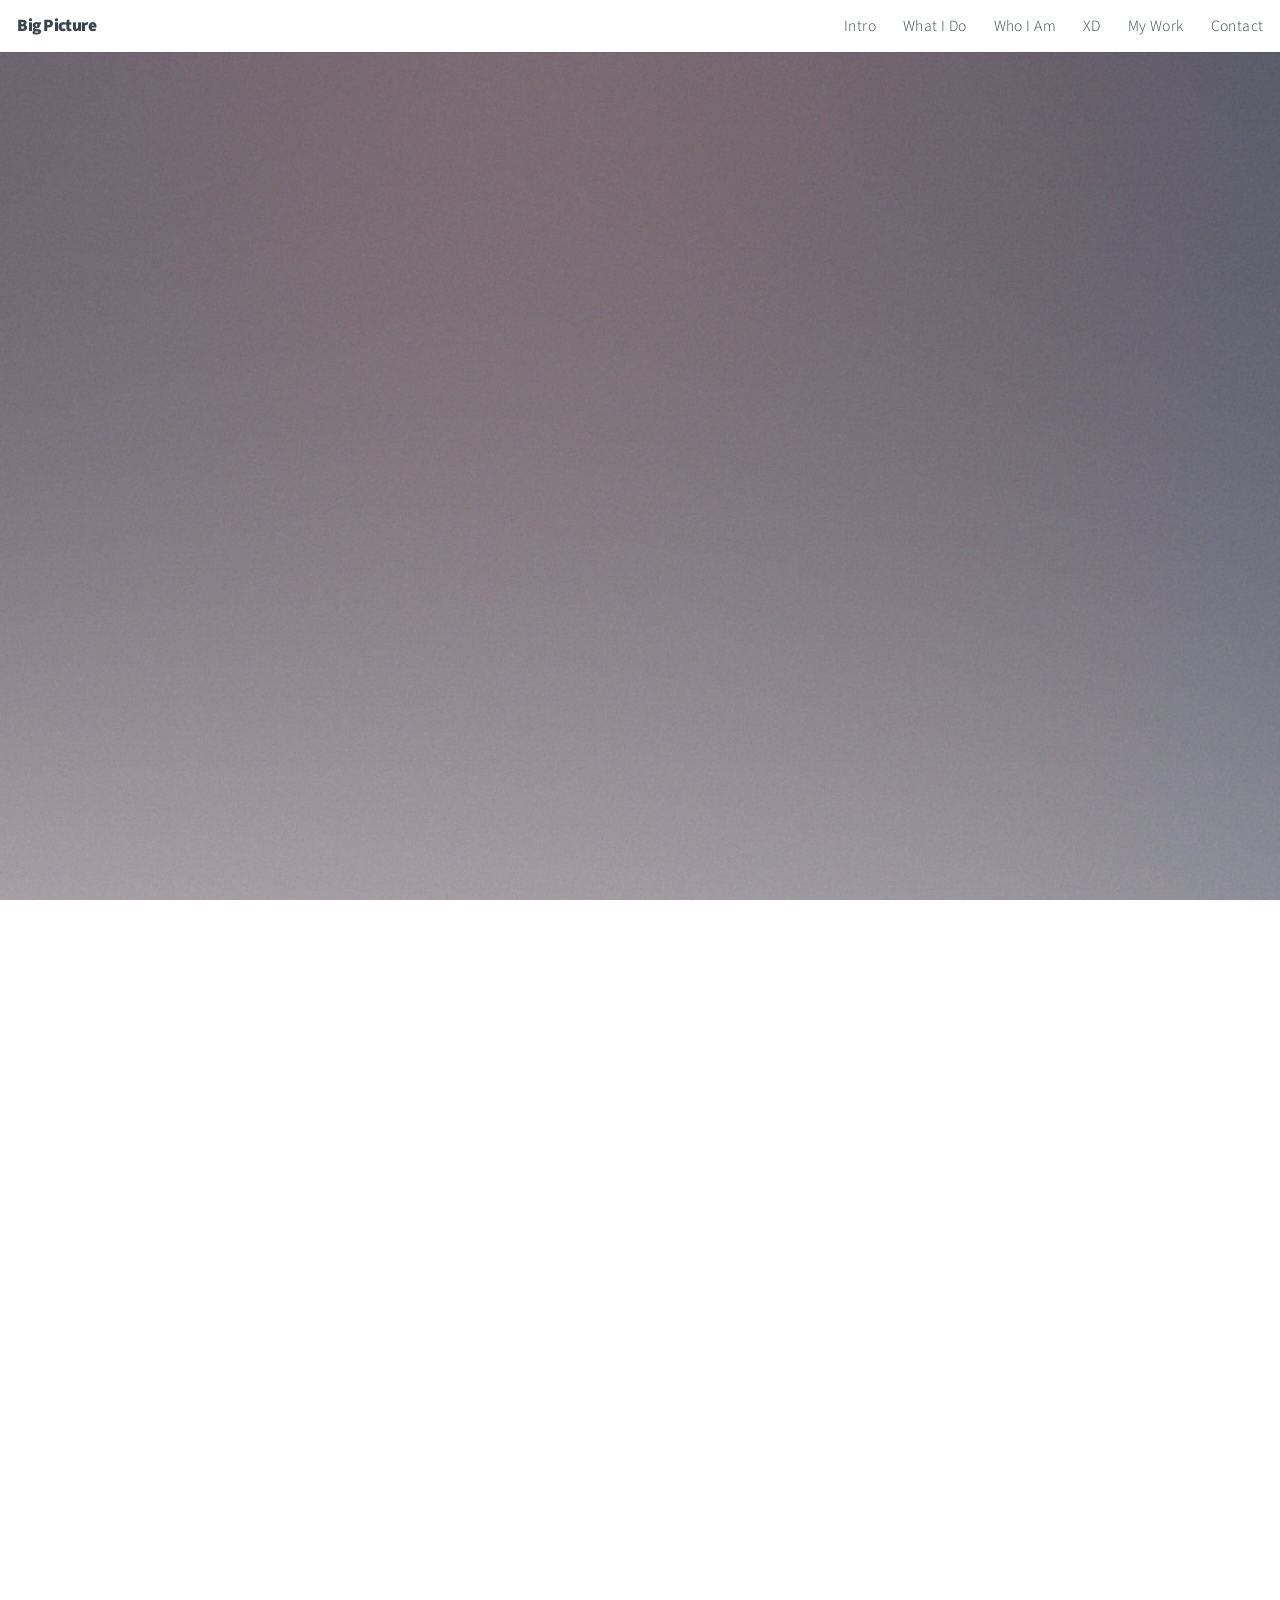
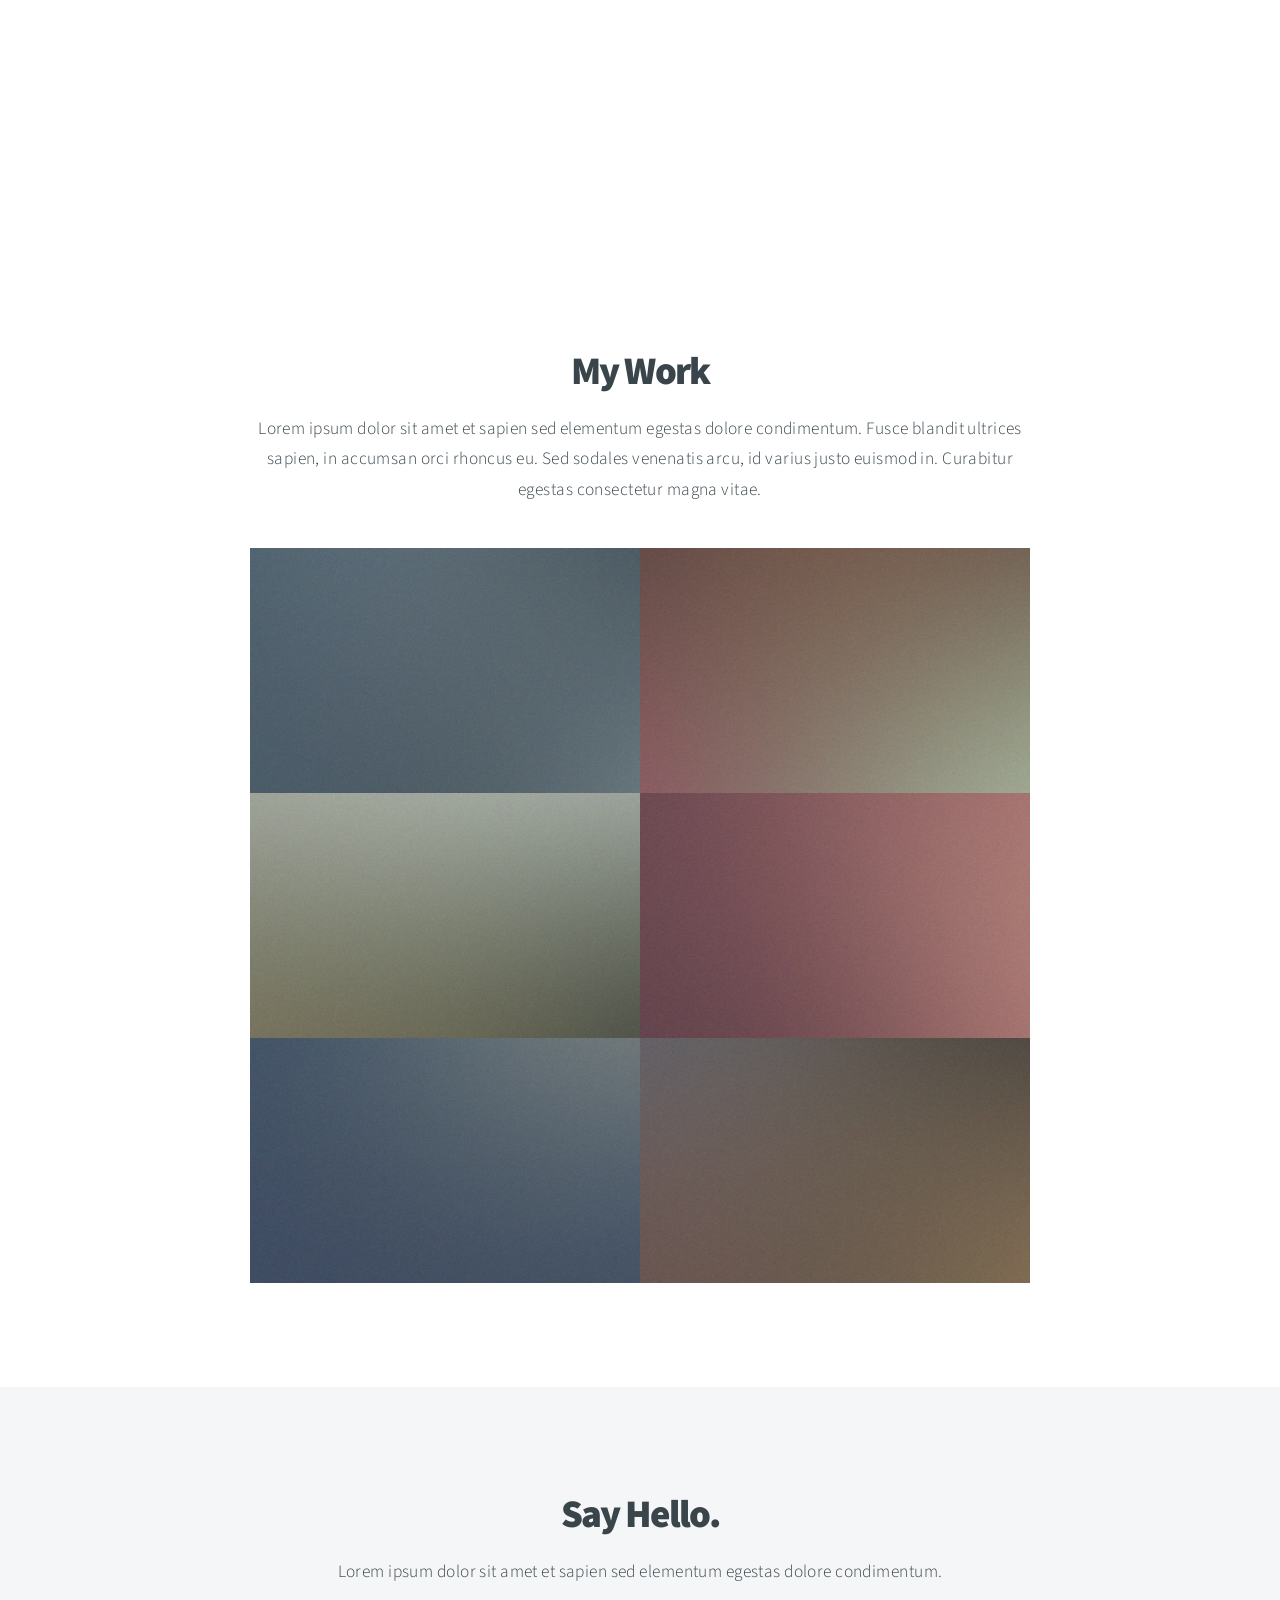
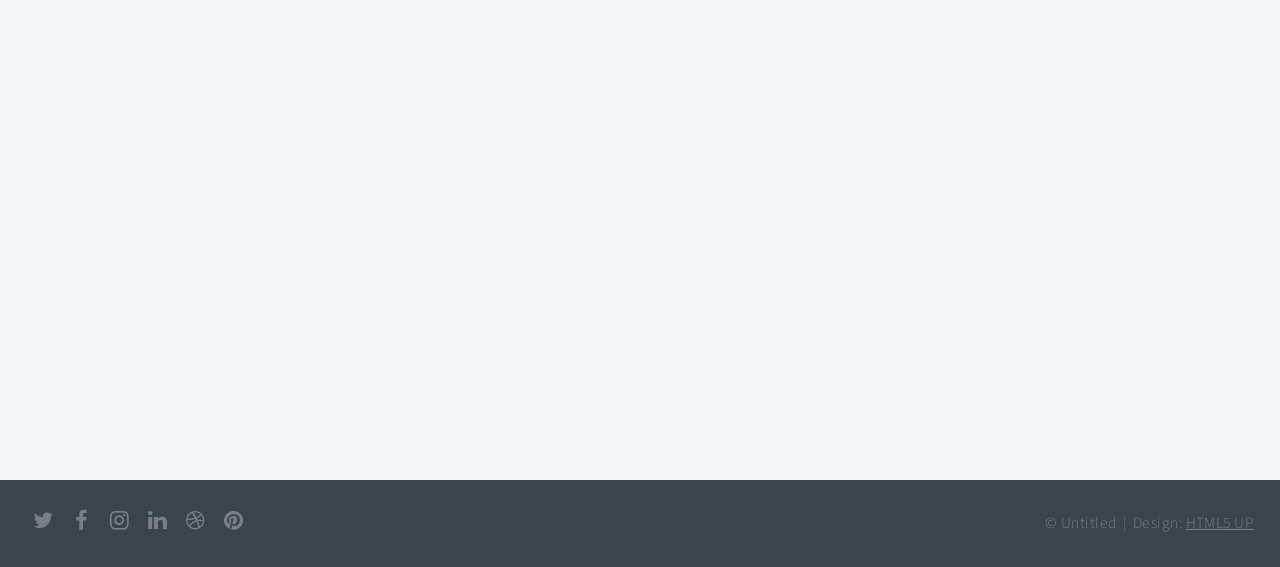
==== commit 1a65225b: "XD" ====
--- a/cs/index.html
+++ b/cs/index.html
@@ -22,6 +22,7 @@
 						<li><a href="#intro">Intro</a></li>
 						<li><a href="#one">What I Do</a></li>
 						<li><a href="#two">Who I Am</a></li>
+						<li><a href="#three">XD</a></li>
 						<li><a href="#work">My Work</a></li>
 						<li><a href="#contact">Contact</a></li>
 					</ul>
@@ -60,6 +61,19 @@
 				<div class="content box style2">
 					<header>
 						<h2>Who I Am</h2>
+					</header>
+					<p>Lorem ipsum dolor sit amet et sapien sed elementum egestas dolore condimentum.
+					Fusce blandit ultrices sapien, in accumsan orci rhoncus eu. Sed sodales venenatis arcu,
+					id varius justo euismod in. Curabitur egestas consectetur magna.</p>
+				</div>
+				<a href="#three" class="button style2 down anchored">Next</a>
+			</section>
+
+		<!-- Three -->
+			<section id="three" class="main style2 left dark fullscreen">
+				<div class="content box style2">
+					<header>
+						<h2>XD</h2>
 					</header>
 					<p>Lorem ipsum dolor sit amet et sapien sed elementum egestas dolore condimentum.
 					Fusce blandit ultrices sapien, in accumsan orci rhoncus eu. Sed sodales venenatis arcu,
--- a/cs/assets/css/main.css
+++ b/cs/assets/css/main.css
@@ -2254,6 +2254,15 @@
 		background-position: top left, center center;
 	}
 
+/* Three */
+
+	#three {
+		background: url("images/overlay.png"), url("../../images/two.jpg");
+		background-size: 256px 256px, cover;
+		background-attachment: fixed, fixed;
+		background-position: top left, center center;
+	}
+
 /* Contact */
 
 	#contact {
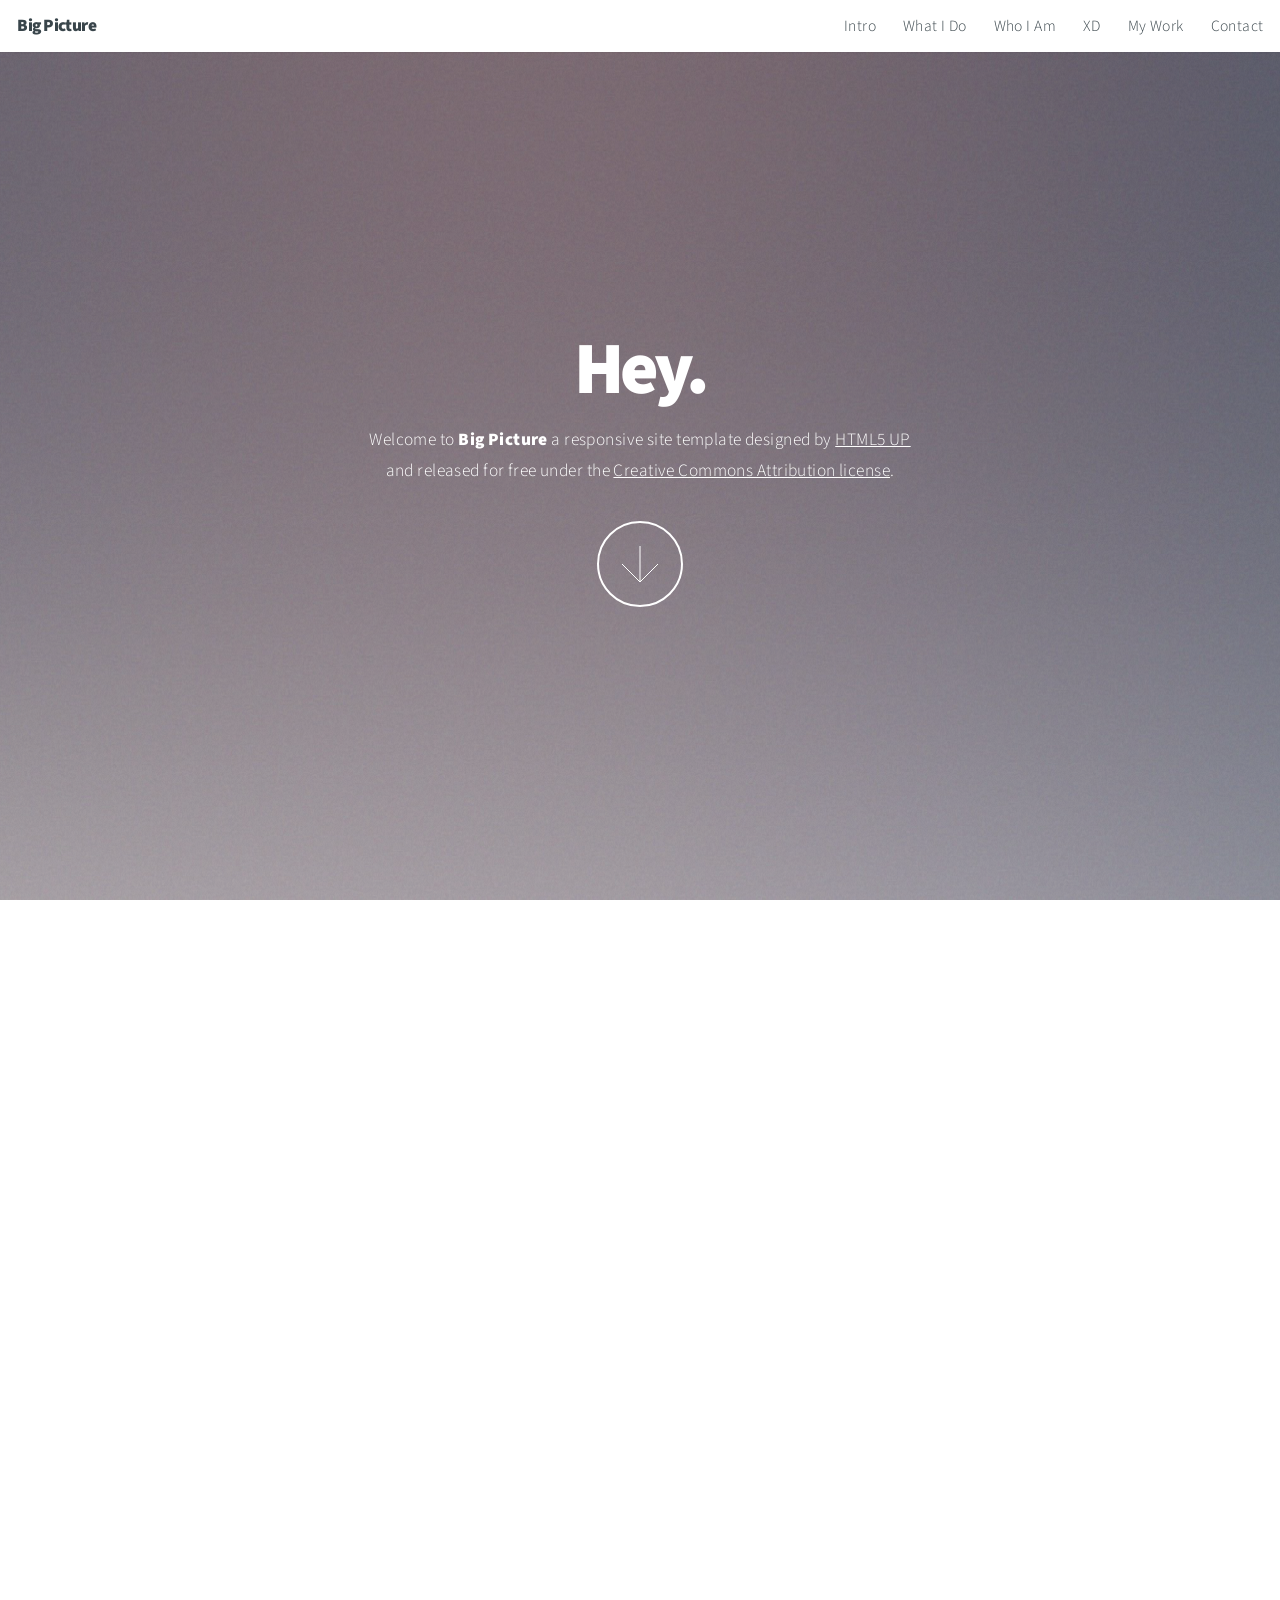
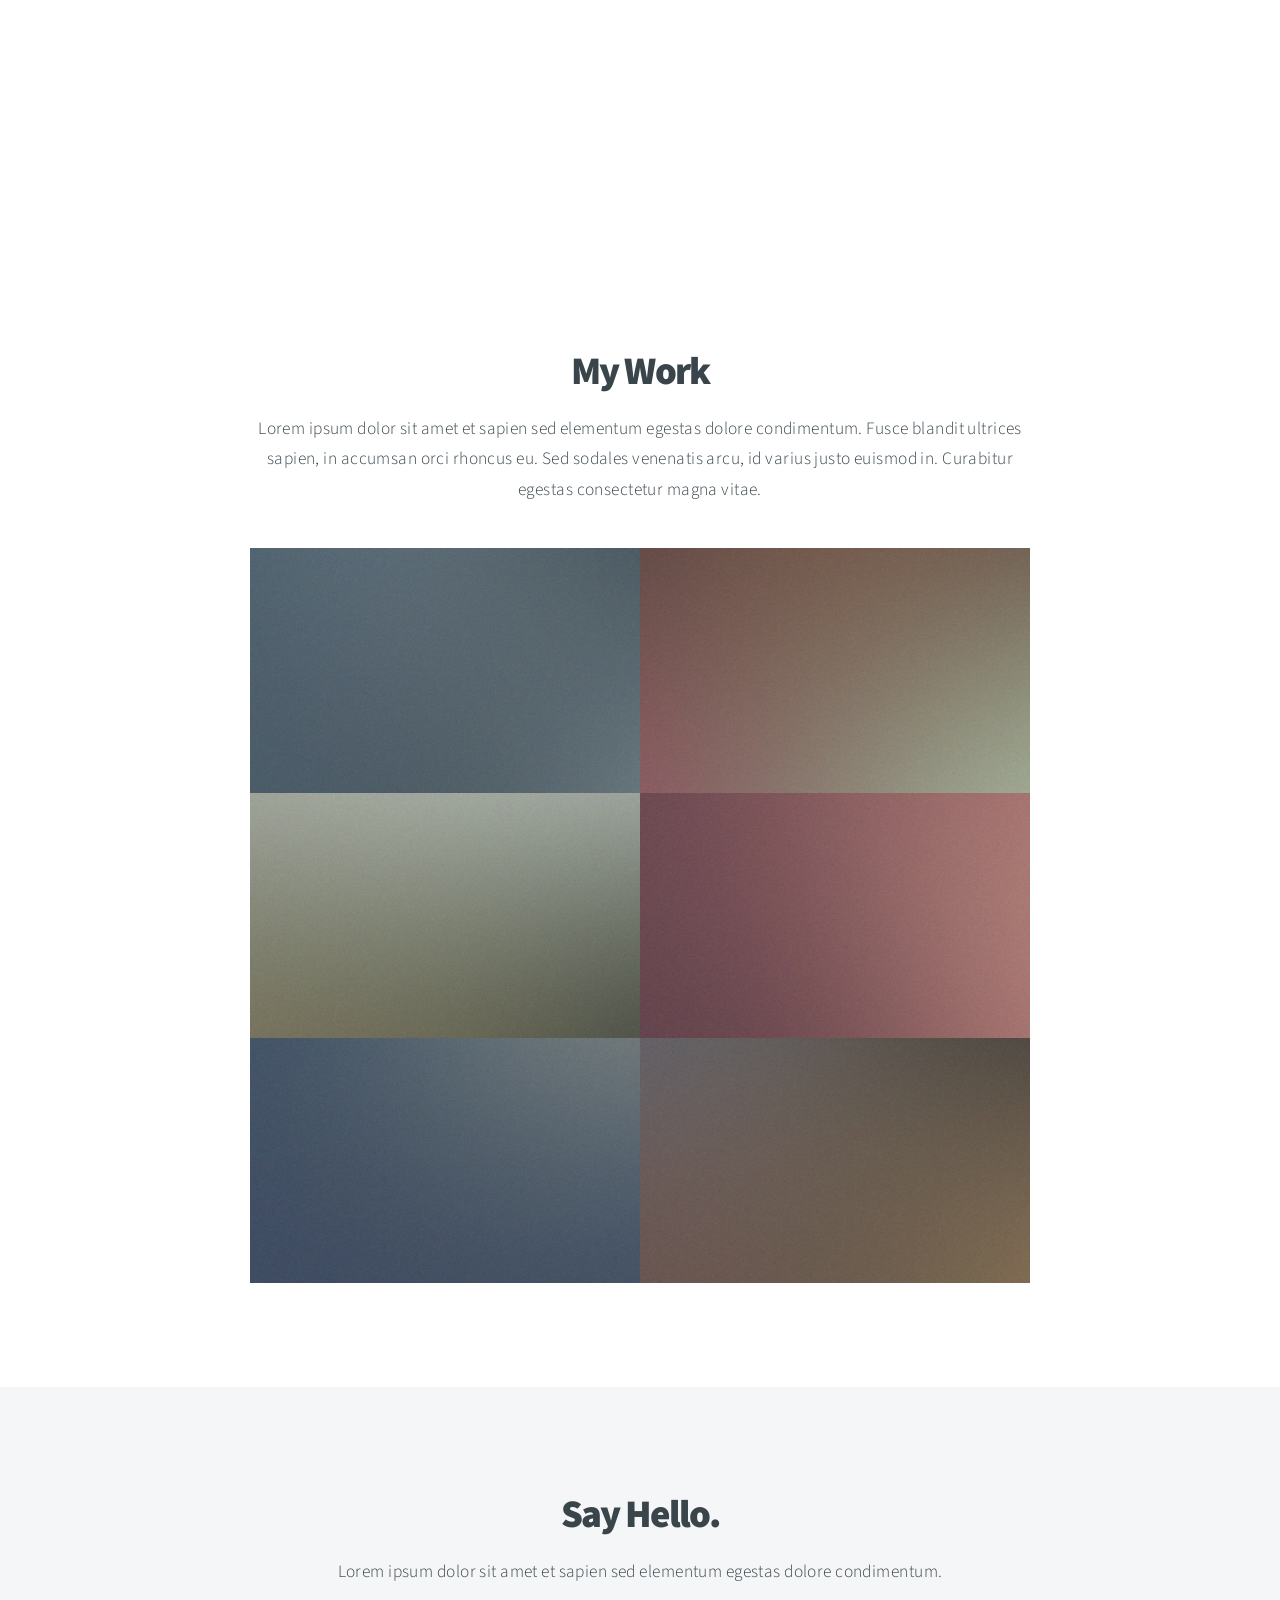
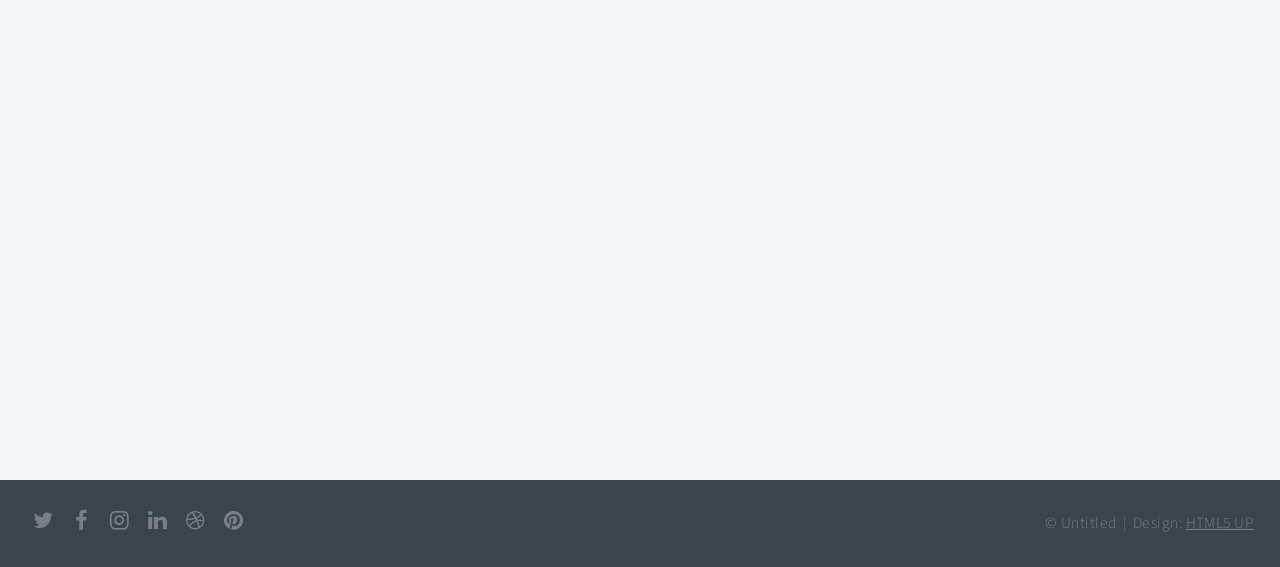
==== commit cde789bf: "asdf" ====
--- a/cs/index.html
+++ b/cs/index.html
@@ -70,7 +70,7 @@
 			</section>
 
 		<!-- Three -->
-			<section id="three" class="main style2 left dark fullscreen">
+			<section id="three" class="main style2 right dark fullscreen">
 				<div class="content box style2">
 					<header>
 						<h2>XD</h2>
--- a/cs/assets/css/main.css
+++ b/cs/assets/css/main.css
@@ -2257,7 +2257,7 @@
 /* Three */
 
 	#three {
-		background: url("images/overlay.png"), url("../../images/two.jpg");
+		background: url("images/overlay.png"), url("../../images/intro.jpg");
 		background-size: 256px 256px, cover;
 		background-attachment: fixed, fixed;
 		background-position: top left, center center;
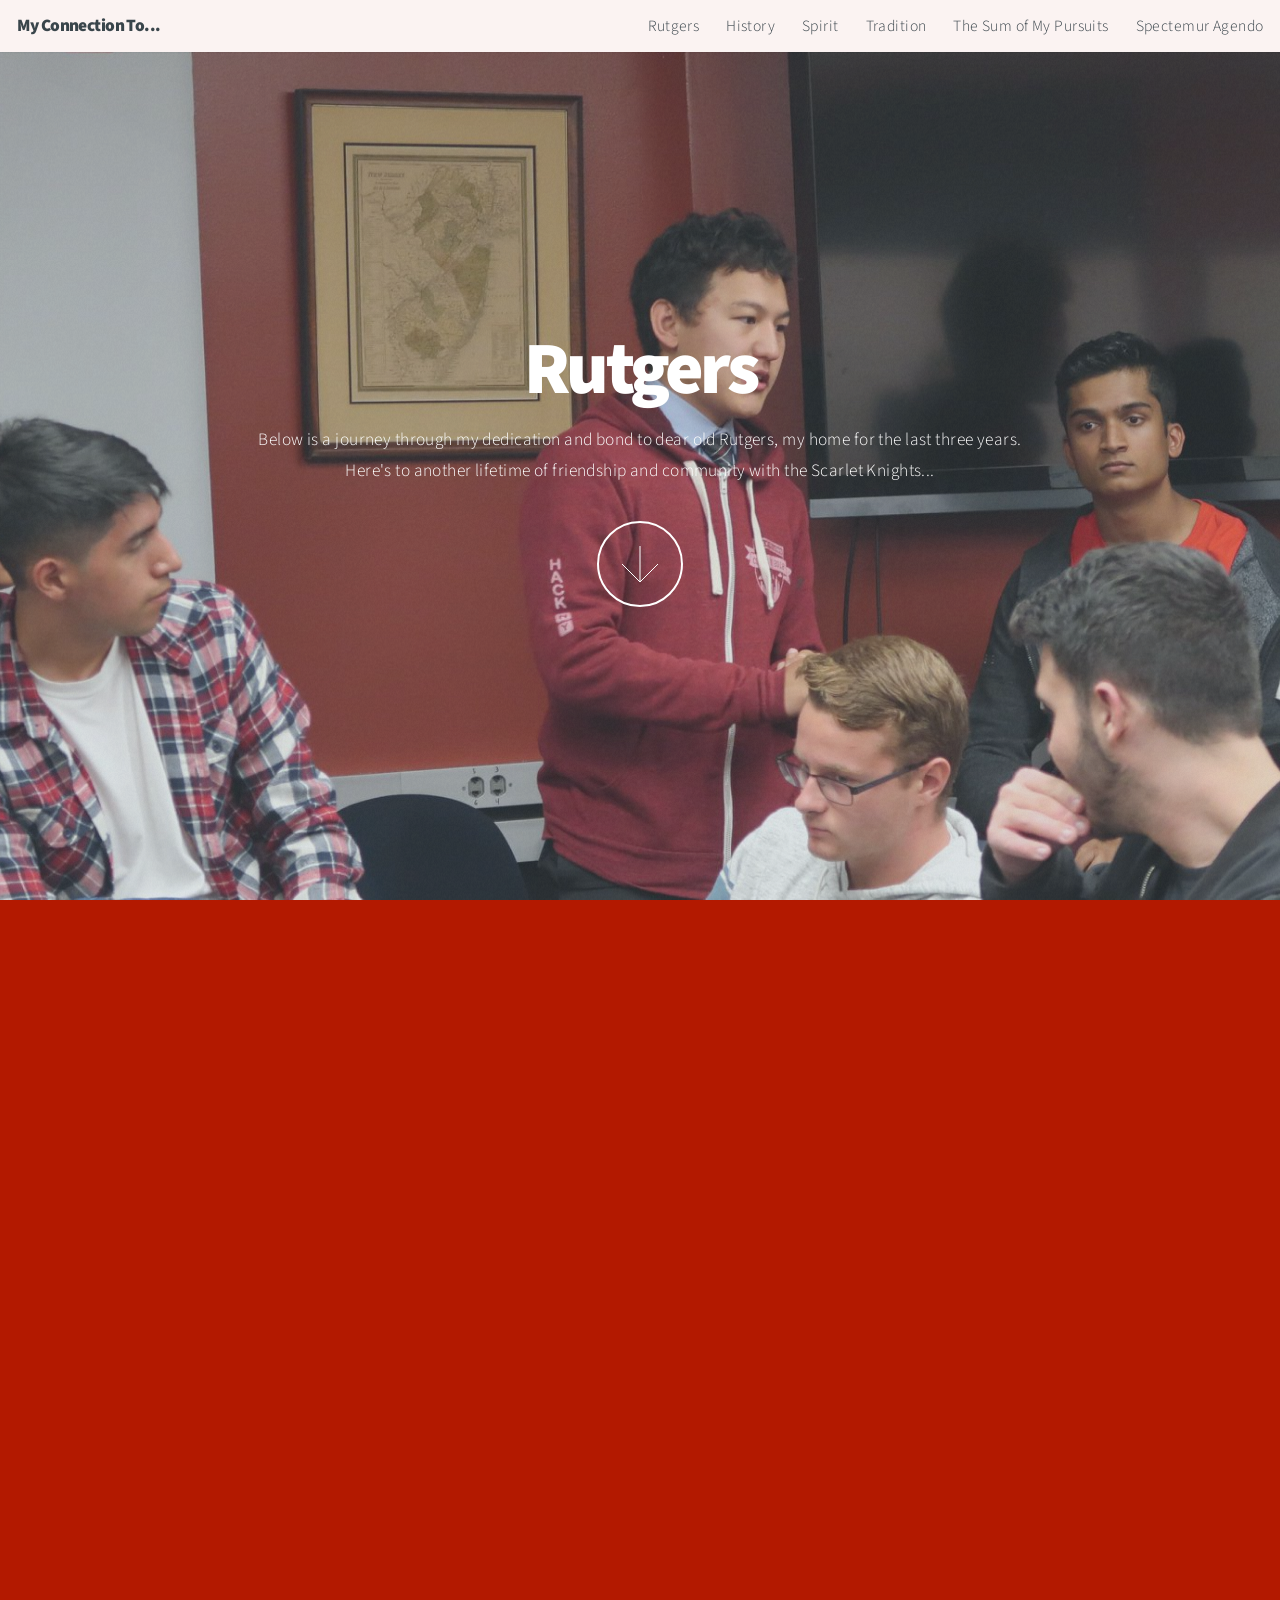
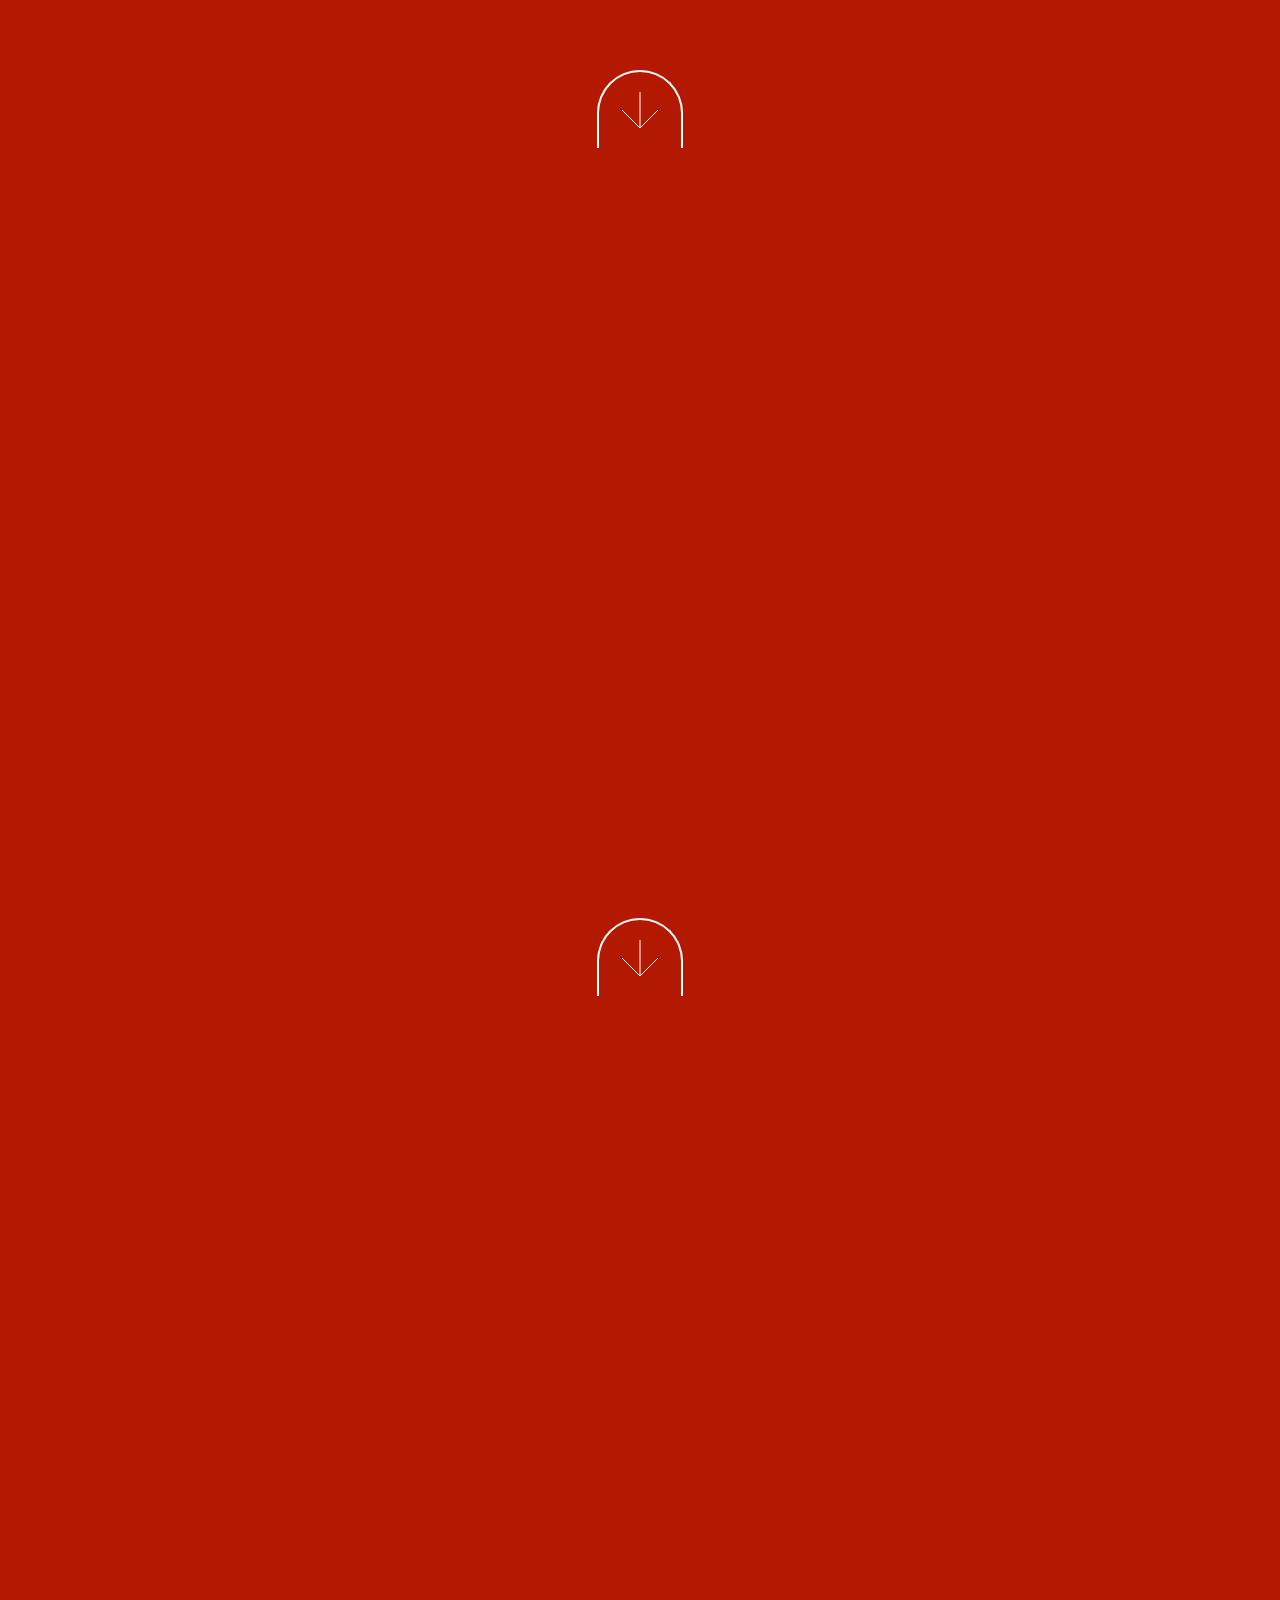
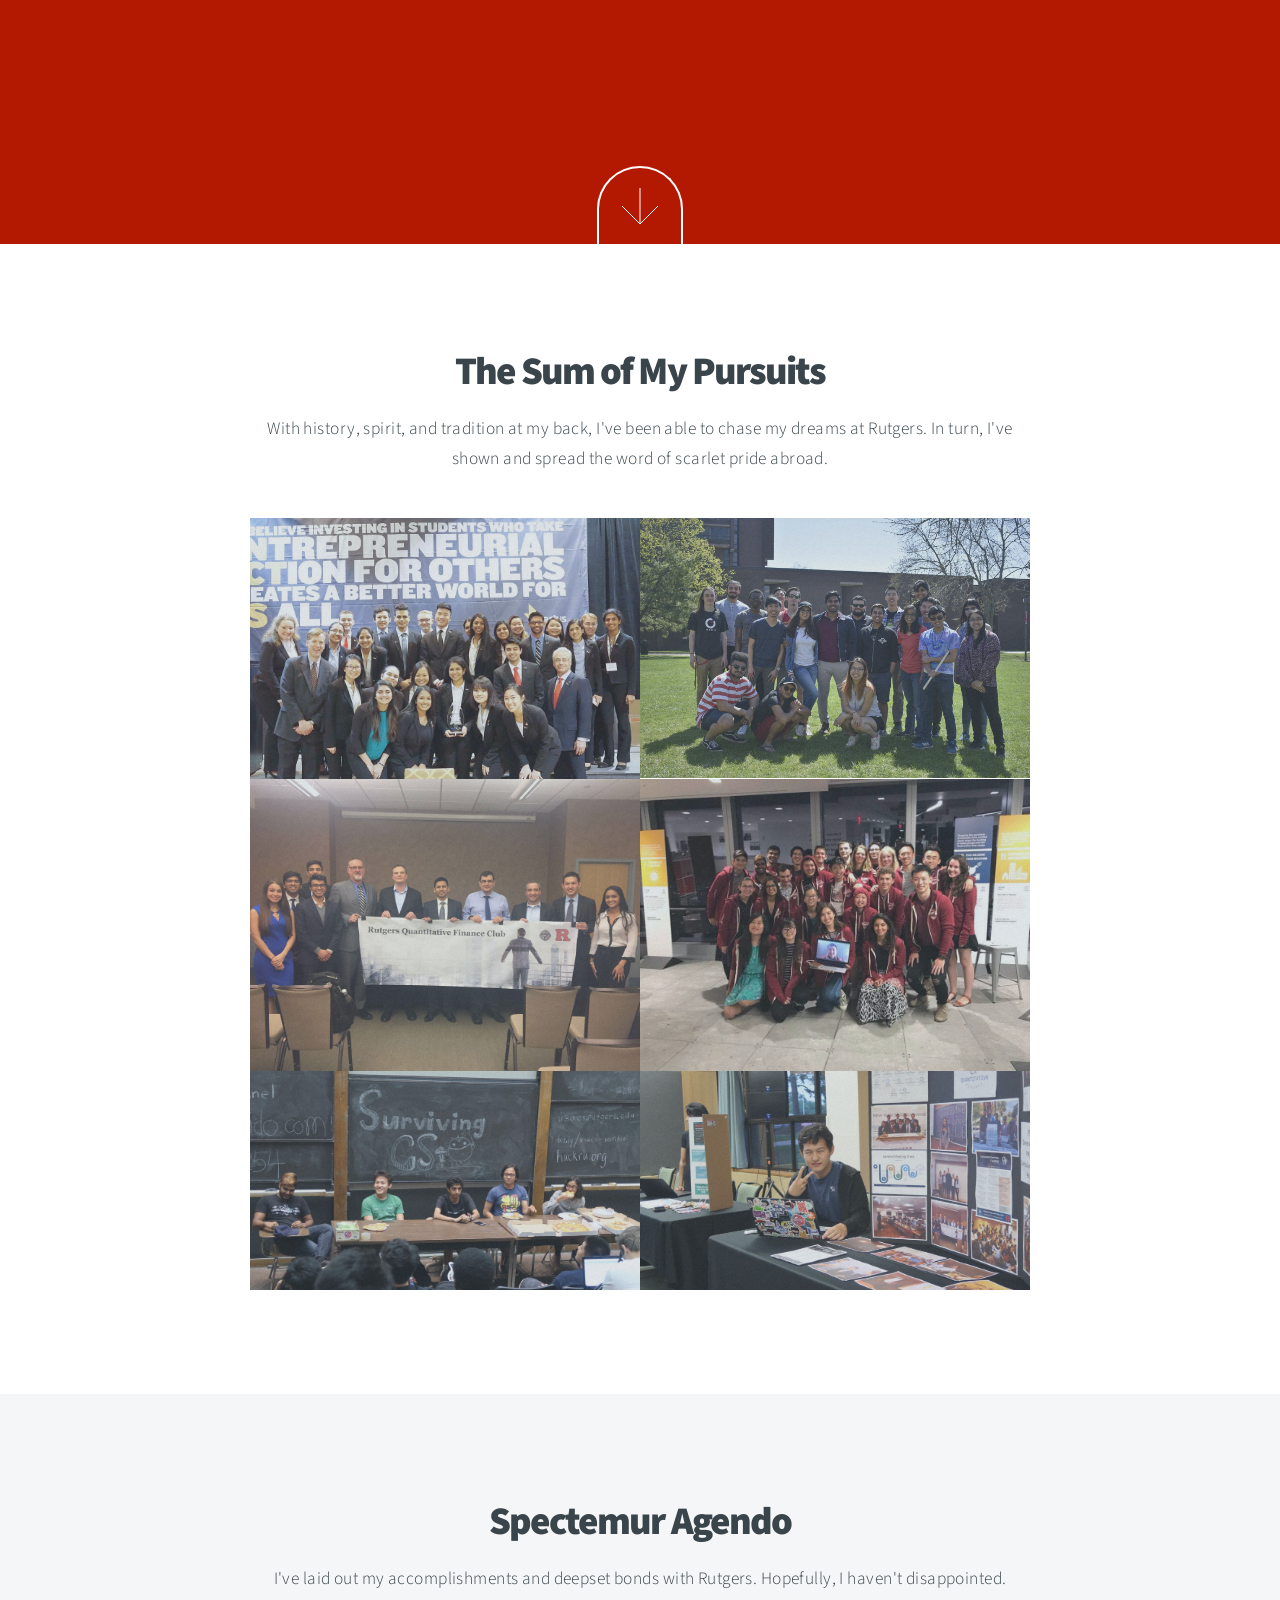
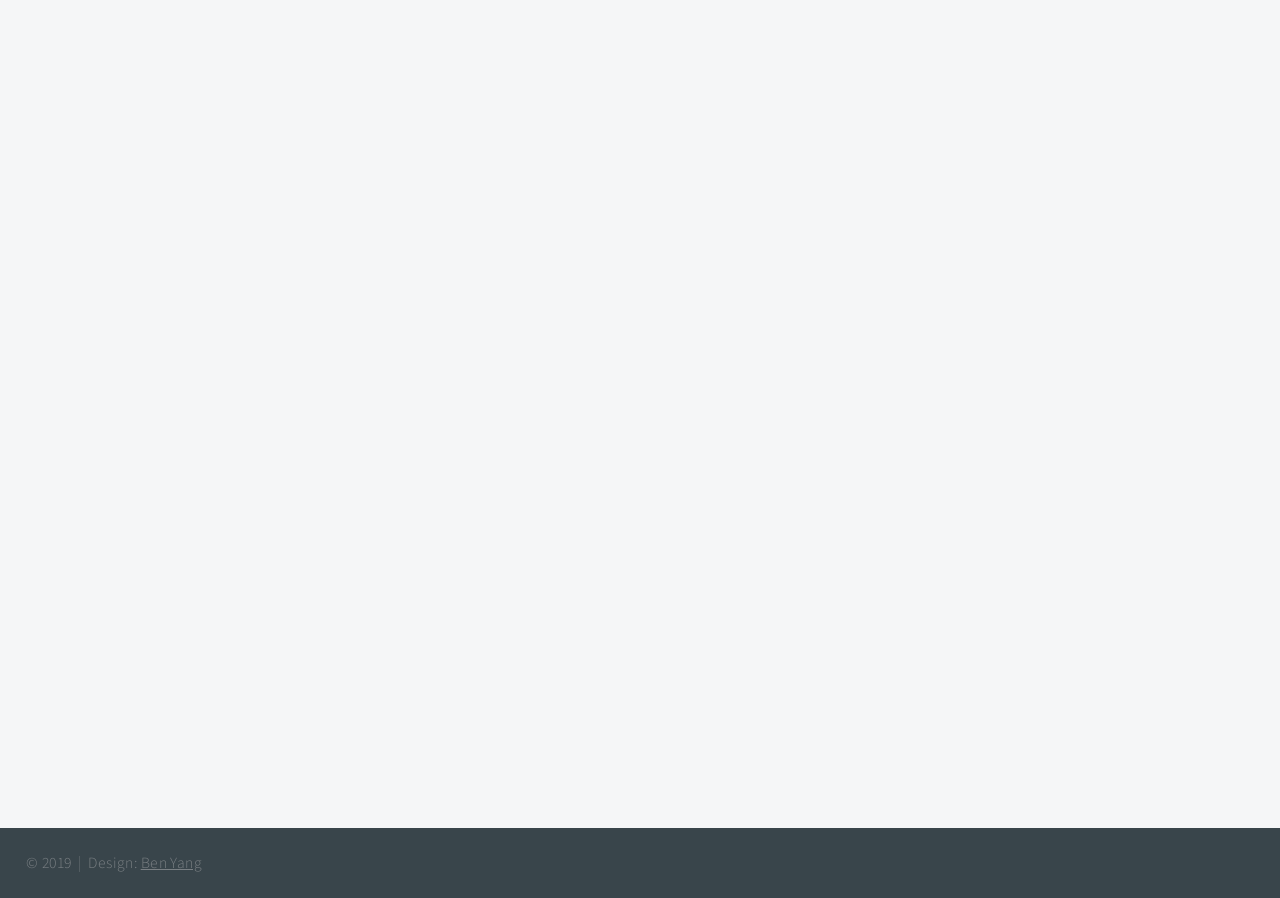
==== commit 340f79d9: "lol" ====
--- a/cs/index.html
+++ b/cs/index.html
@@ -1,12 +1,8 @@
 <!DOCTYPE HTML>
-<!--
-	Big Picture by HTML5 UP
-	html5up.net | @ajlkn
-	Free for personal and commercial use under the CCA 3.0 license (html5up.net/license)
--->
+
 <html>
 	<head>
-		<title>Big Picture by HTML5 UP</title>
+		<title>Dear Olde Rutgers</title>
 		<meta charset="utf-8" />
 		<meta name="viewport" content="width=device-width, initial-scale=1, user-scalable=no" />
 		<link rel="stylesheet" href="assets/css/main.css" />
@@ -16,15 +12,15 @@
 
 		<!-- Header -->
 			<header id="header">
-				<h1>Big Picture</h1>
+				<h1>My Connection To...</h1>
 				<nav>
 					<ul>
-						<li><a href="#intro">Intro</a></li>
-						<li><a href="#one">What I Do</a></li>
-						<li><a href="#two">Who I Am</a></li>
-						<li><a href="#three">XD</a></li>
-						<li><a href="#work">My Work</a></li>
-						<li><a href="#contact">Contact</a></li>
+						<li><a href="#intro">Rutgers</a></li>
+						<li><a href="#one">History</a></li>
+						<li><a href="#two">Spirit</a></li>
+						<li><a href="#three">Tradition</a></li>
+						<li><a href="#work">The Sum of My Pursuits</a></li>
+						<li><a href="#contact">Spectemur Agendo</a></li>
 					</ul>
 				</nav>
 			</header>
@@ -33,10 +29,9 @@
 			<section id="intro" class="main style1 dark fullscreen">
 				<div class="content">
 					<header>
-						<h2>Hey.</h2>
+						<h2>Rutgers</h2>
 					</header>
-					<p>Welcome to <strong>Big Picture</strong> a responsive site template designed by <a href="https://html5up.net">HTML5 UP</a><br />
-					and released for free under the <a href="https://html5up.net/license">Creative Commons Attribution license</a>.</p>
+					<p>Below is a journey through my dedication and bond to dear old Rutgers, my home for the last three years. Here's to another lifetime of friendship and community with the Scarlet Knights...</p>
 					<footer>
 						<a href="#one" class="button style2 down">More</a>
 					</footer>
@@ -47,11 +42,9 @@
 			<section id="one" class="main style2 right dark fullscreen">
 				<div class="content box style2">
 					<header>
-						<h2>What I Do</h2>
+						<h2>History</h2>
 					</header>
-					<p>Lorem ipsum dolor sit amet et sapien sed elementum egestas dolore condimentum.
-					Fusce blandit ultrices sapien, in accumsan orci rhoncus eu. Sed sodales venenatis arcu,
-					id varius justo euismod in. Curabitur egestas consectetur magna.</p>
+					<p>My first encounter with Rutgers was through the <b>Marching Scarlet Knights</b>, founded in <b>1915</b> and a part of the university for more than <b>100 years</b>. I learned the historical anthems of the university and <b>time-old traditions</b> of our athletics and band. [Top Row, 3rd from left.]</p>
 				</div>
 				<a href="#two" class="button style2 down anchored">Next</a>
 			</section>
@@ -60,11 +53,9 @@
 			<section id="two" class="main style2 left dark fullscreen">
 				<div class="content box style2">
 					<header>
-						<h2>Who I Am</h2>
+						<h2>Spirit</h2>
 					</header>
-					<p>Lorem ipsum dolor sit amet et sapien sed elementum egestas dolore condimentum.
-					Fusce blandit ultrices sapien, in accumsan orci rhoncus eu. Sed sodales venenatis arcu,
-					id varius justo euismod in. Curabitur egestas consectetur magna.</p>
+					<p>A great deal of my Rutgers spirit & personality came from the people I met at <b>HackRU</b>. Together, we managed and raised a <b>800-person</b> event in the name of <b>Rutgers tech</b> and hacking. I wouldn't be the same person without my amazing friends. [Top Row, in the middle with the hat.]</p>
 				</div>
 				<a href="#three" class="button style2 down anchored">Next</a>
 			</section>
@@ -73,11 +64,9 @@
 			<section id="three" class="main style2 right dark fullscreen">
 				<div class="content box style2">
 					<header>
-						<h2>XD</h2>
+						<h2>Tradition</h2>
 					</header>
-					<p>Lorem ipsum dolor sit amet et sapien sed elementum egestas dolore condimentum.
-					Fusce blandit ultrices sapien, in accumsan orci rhoncus eu. Sed sodales venenatis arcu,
-					id varius justo euismod in. Curabitur egestas consectetur magna.</p>
+					<p>While there are a number of traditions at Rutgers, the one that matters most to me is <b>teaching a FIGS</b>. Even though the program was only founded in 2000, my experience with this tradition and teaching <b>25 bright freshmen</b> is one of the highlights of my life. [Top Row, 6th from the left.] </p>
 				</div>
 				<a href="#work" class="button style2 down anchored">Next</a>
 			</section>
@@ -86,31 +75,29 @@
 			<section id="work" class="main style3 primary">
 				<div class="content">
 					<header>
-						<h2>My Work</h2>
-						<p>Lorem ipsum dolor sit amet et sapien sed elementum egestas dolore condimentum.
-						Fusce blandit ultrices sapien, in accumsan orci rhoncus eu. Sed sodales venenatis
-						arcu, id varius justo euismod in. Curabitur egestas consectetur magna vitae.</p>
+						<h2>The Sum of My Pursuits</h2>
+						<p>With history, spirit, and tradition at my back, I've been able to chase my dreams at Rutgers. In turn, I've shown and spread the word of scarlet pride abroad.</p>
 					</header>
 
 					<!-- Gallery  -->
 						<div class="gallery">
 							<article class="from-left">
-								<a href="images/fulls/01.jpg" class="image fit"><img src="images/thumbs/01.jpg" title="The Anonymous Red" alt="" /></a>
+								<a href="images/fulls/01.jpg" class="image fit"><img src="images/thumbs/01.jpg" title="Enactus Regionals Championship" alt="" /></a>
 							</article>
 							<article class="from-right">
-								<a href="images/fulls/02.jpg" class="image fit"><img src="images/thumbs/02.jpg" title="Airchitecture II" alt="" /></a>
+								<a href="images/fulls/02.jpg" class="image fit"><img src="images/thumbs/02.jpg" title="USACS CS Picnic" alt="" /></a>
 							</article>
 							<article class="from-left">
-								<a href="images/fulls/03.jpg" class="image fit"><img src="images/thumbs/03.jpg" title="Air Lounge" alt="" /></a>
+								<a href="images/fulls/03.jpg" class="image fit"><img src="images/thumbs/03.jpg" title="Quant Finance Symposium" alt="" /></a>
 							</article>
 							<article class="from-right">
-								<a href="images/fulls/04.jpg" class="image fit"><img src="images/thumbs/04.jpg" title="Carry on" alt="" /></a>
+								<a href="images/fulls/04.jpg" class="image fit"><img src="images/thumbs/04.jpg" title="HackNY Class of 2018" alt="" /></a>
 							</article>
 							<article class="from-left">
-								<a href="images/fulls/05.jpg" class="image fit"><img src="images/thumbs/05.jpg" title="The sparkling shell" alt="" /></a>
+								<a href="images/fulls/05.jpg" class="image fit"><img src="images/thumbs/05.jpg" title="Surviving CS Hacker Hour" alt="" /></a>
 							</article>
 							<article class="from-right">
-								<a href="images/fulls/06.jpg" class="image fit"><img src="images/thumbs/06.jpg" title="Bent IX" alt="" /></a>
+								<a href="images/fulls/06.jpg" class="image fit"><img src="images/thumbs/06.jpg" title="STEAM Organization Fair" alt="" /></a>
 							</article>
 						</div>
 
@@ -121,11 +108,13 @@
 			<section id="contact" class="main style3 secondary">
 				<div class="content">
 					<header>
-						<h2>Say Hello.</h2>
-						<p>Lorem ipsum dolor sit amet et sapien sed elementum egestas dolore condimentum.</p>
+						<h2>Spectemur Agendo</h2>
+						<p>I've laid out my accomplishments and deepset bonds with Rutgers. Hopefully, I haven't disappointed.</p>
 					</header>
 					<div class="box">
-						<form method="post" action="#">
+						<img src="./images/four.png" class="center" style="width: 100%; height: 100%">
+					
+						<!-- <form method="post" action="#">
 							<div class="fields">
 								<div class="field half"><input type="text" name="name" placeholder="Name" /></div>
 								<div class="field half"><input type="email" name="email" placeholder="Email" /></div>
@@ -134,7 +123,7 @@
 							<ul class="actions special">
 								<li><input type="submit" value="Send Message" /></li>
 							</ul>
-						</form>
+						</form> -->
 					</div>
 				</div>
 			</section>
@@ -143,18 +132,18 @@
 			<footer id="footer">
 
 				<!-- Icons -->
-					<ul class="icons">
+					<!-- <ul class="icons">
 						<li><a href="#" class="icon fa-twitter"><span class="label">Twitter</span></a></li>
 						<li><a href="#" class="icon fa-facebook"><span class="label">Facebook</span></a></li>
 						<li><a href="#" class="icon fa-instagram"><span class="label">Instagram</span></a></li>
 						<li><a href="#" class="icon fa-linkedin"><span class="label">LinkedIn</span></a></li>
 						<li><a href="#" class="icon fa-dribbble"><span class="label">Dribbble</span></a></li>
 						<li><a href="#" class="icon fa-pinterest"><span class="label">Pinterest</span></a></li>
-					</ul>
+					</ul> -->
 
 				<!-- Menu -->
 					<ul class="menu">
-						<li>&copy; Untitled</li><li>Design: <a href="https://html5up.net">HTML5 UP</a></li>
+						<li>&copy; 2019</li><li>Design: <a href="https://benyang.me">Ben Yang</a></li>
 					</ul>
 
 			</footer>
--- a/cs/assets/css/main.css
+++ b/cs/assets/css/main.css
@@ -91,7 +91,7 @@
 	}
 
 	body {
-		background: #ffffff;
+		background: #b31900;
 		height: 100%;
 		min-width: 320px;
 	}
@@ -438,7 +438,7 @@
 			font-style: normal;
 			font-weight: normal;
 			text-transform: none !important;
-			color: #e5e6e7;
+			color: #ffffff;
 			content: '\f1ce';
 			cursor: default;
 			display: block;
@@ -2257,7 +2257,7 @@
 /* Three */
 
 	#three {
-		background: url("images/overlay.png"), url("../../images/intro.jpg");
+		background: url("images/overlay.png"), url("../../images/three.jpg");
 		background-size: 256px 256px, cover;
 		background-attachment: fixed, fixed;
 		background-position: top left, center center;
